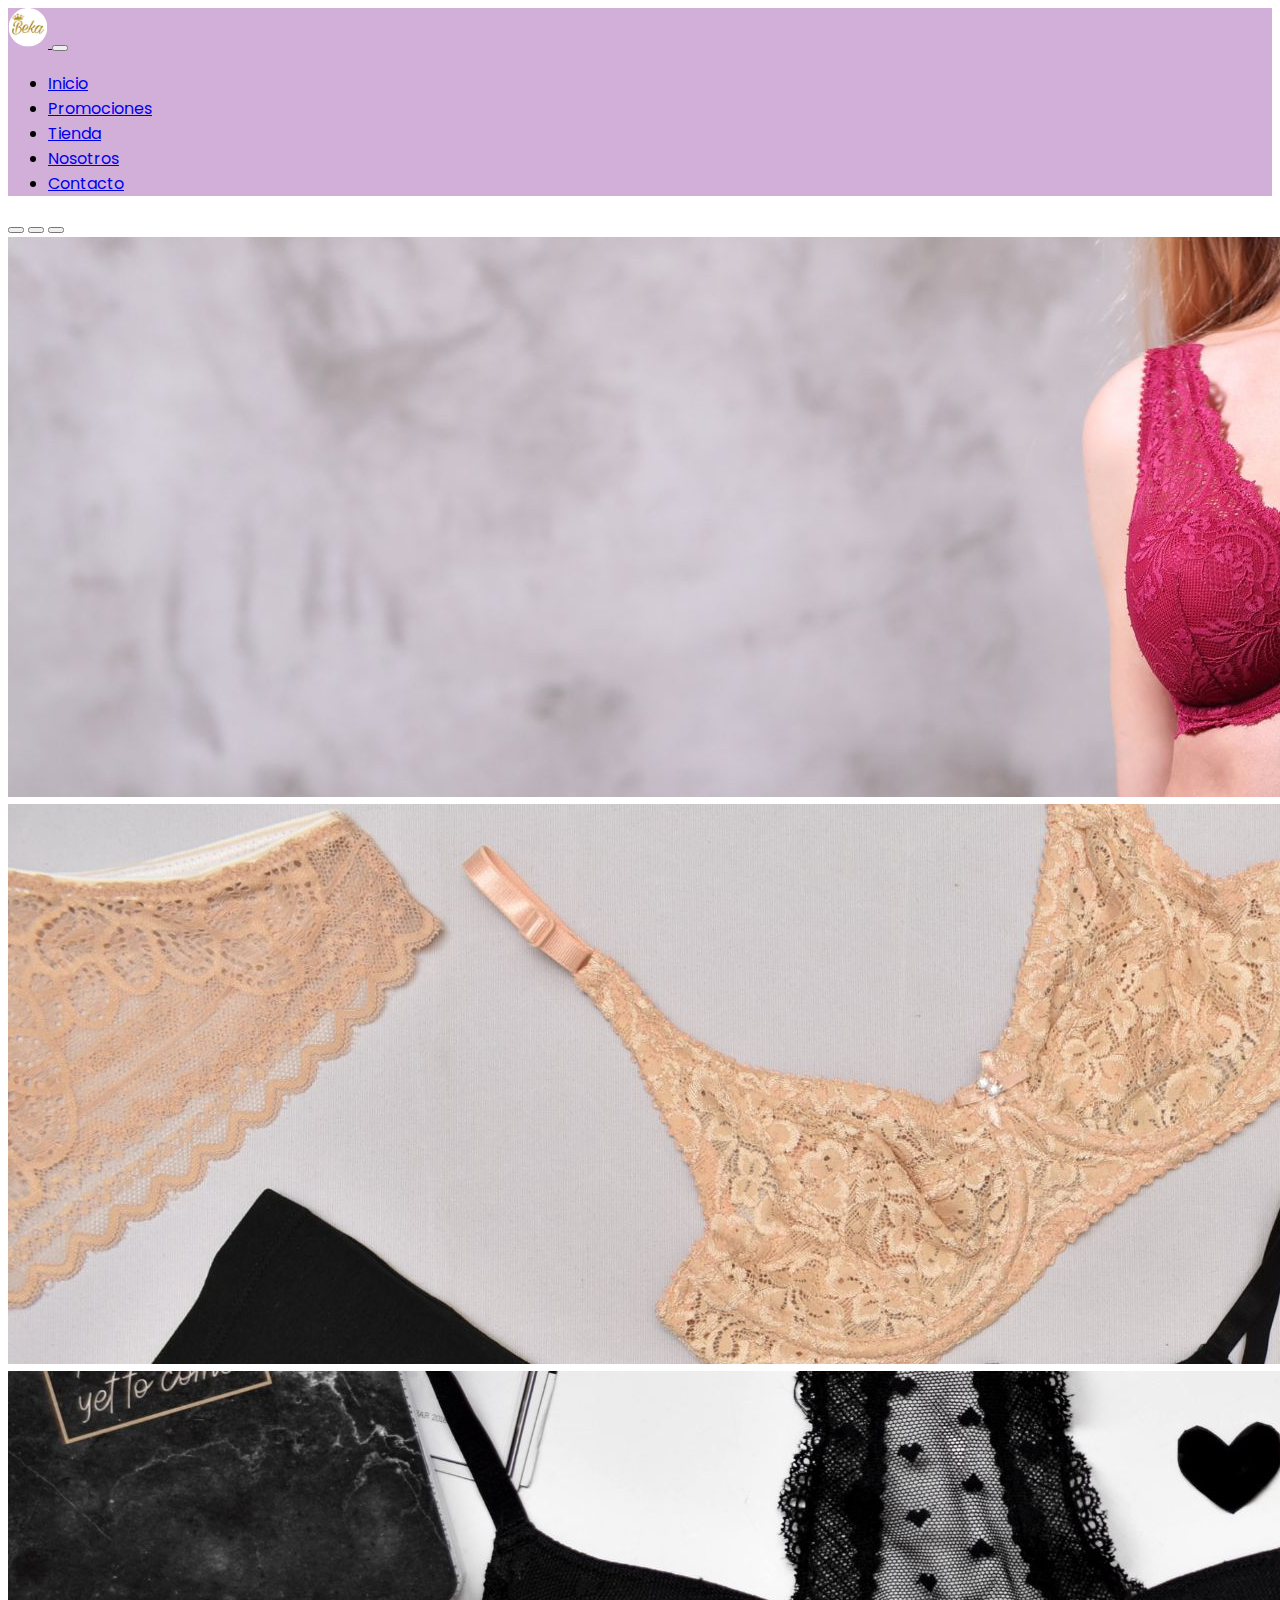
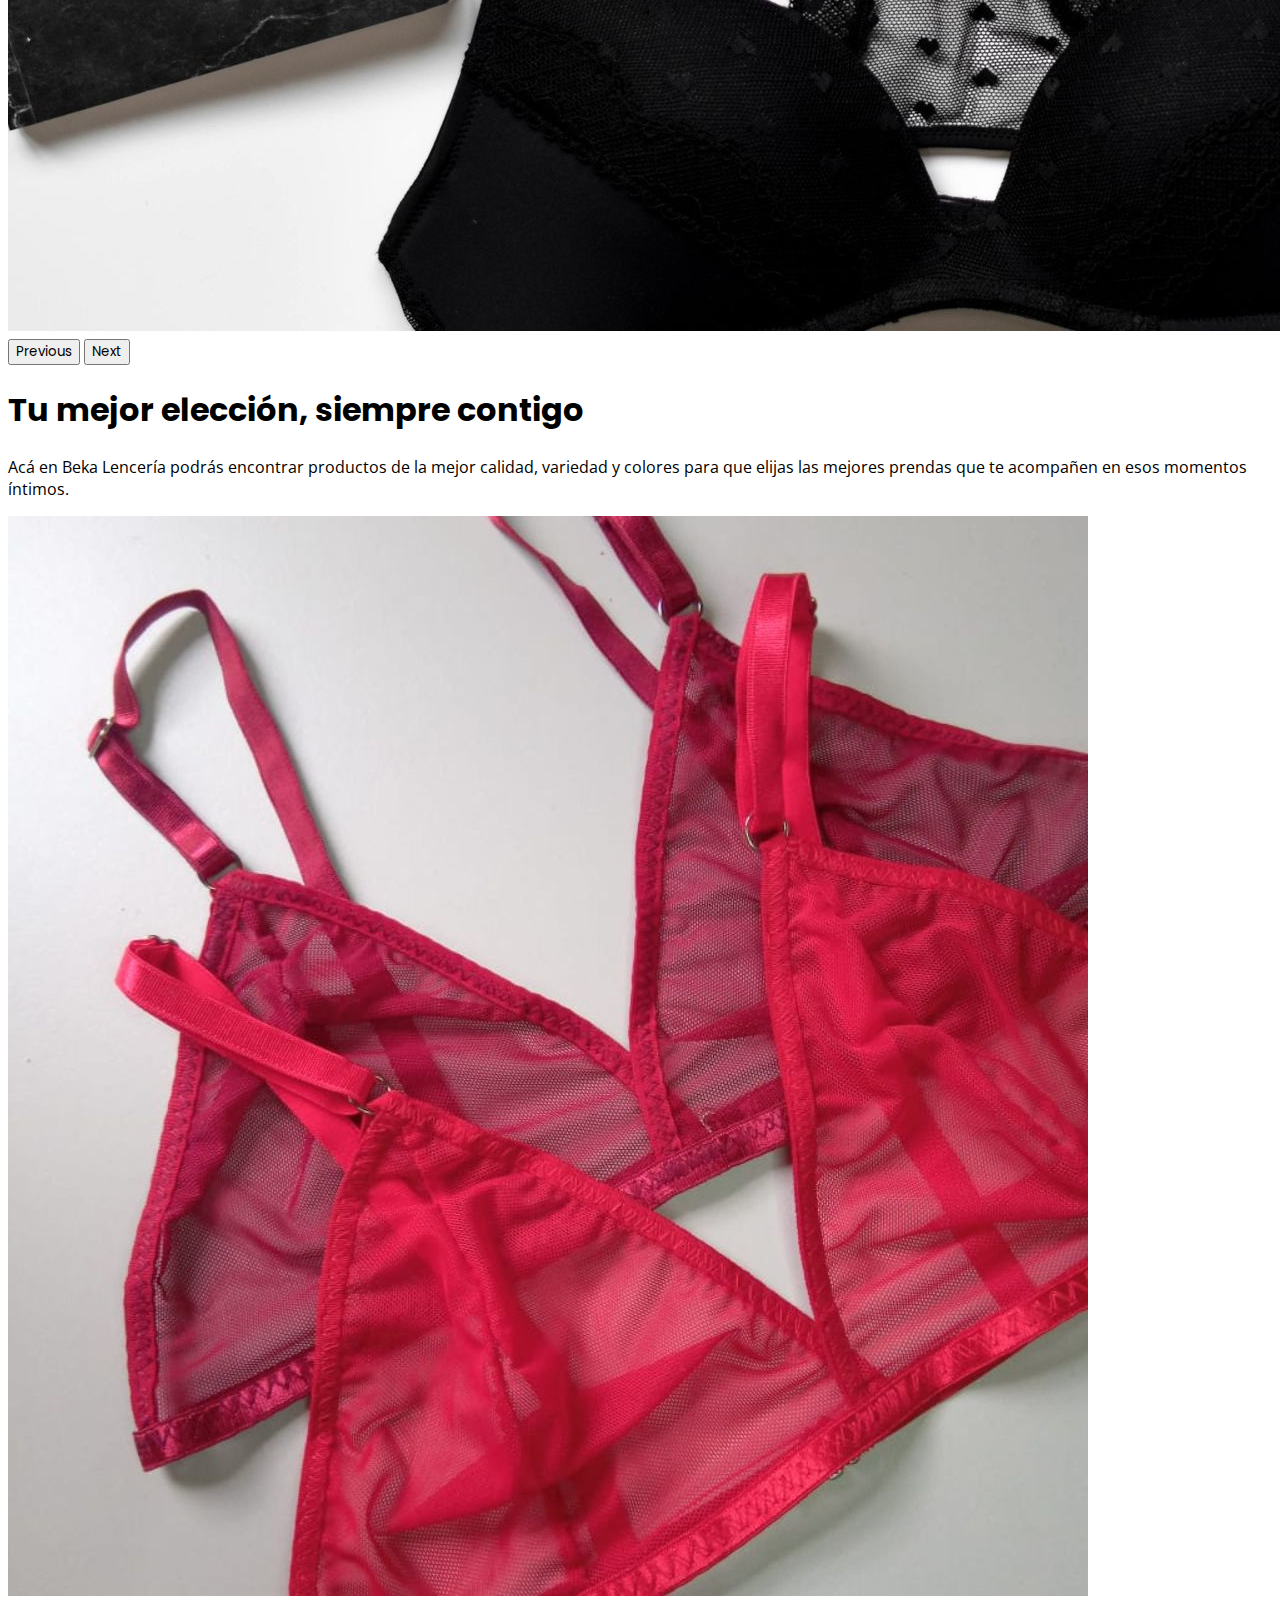
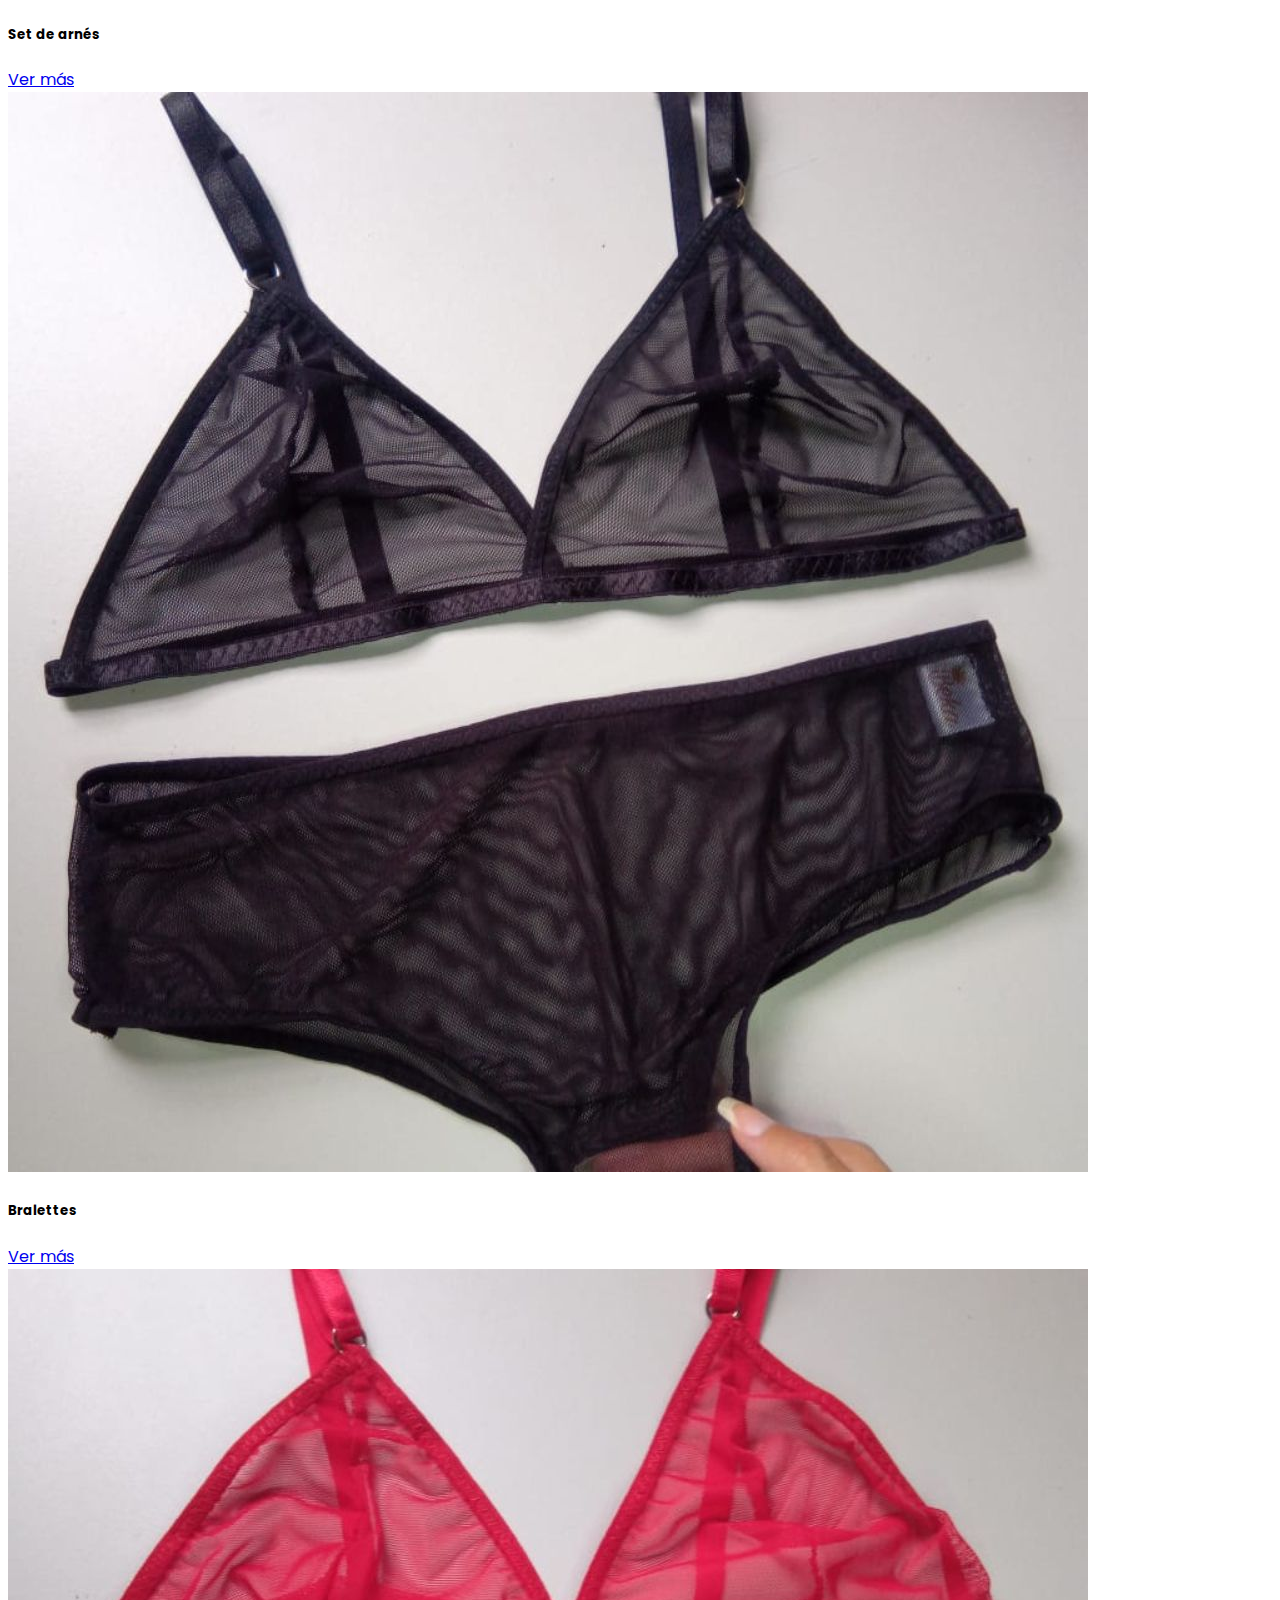
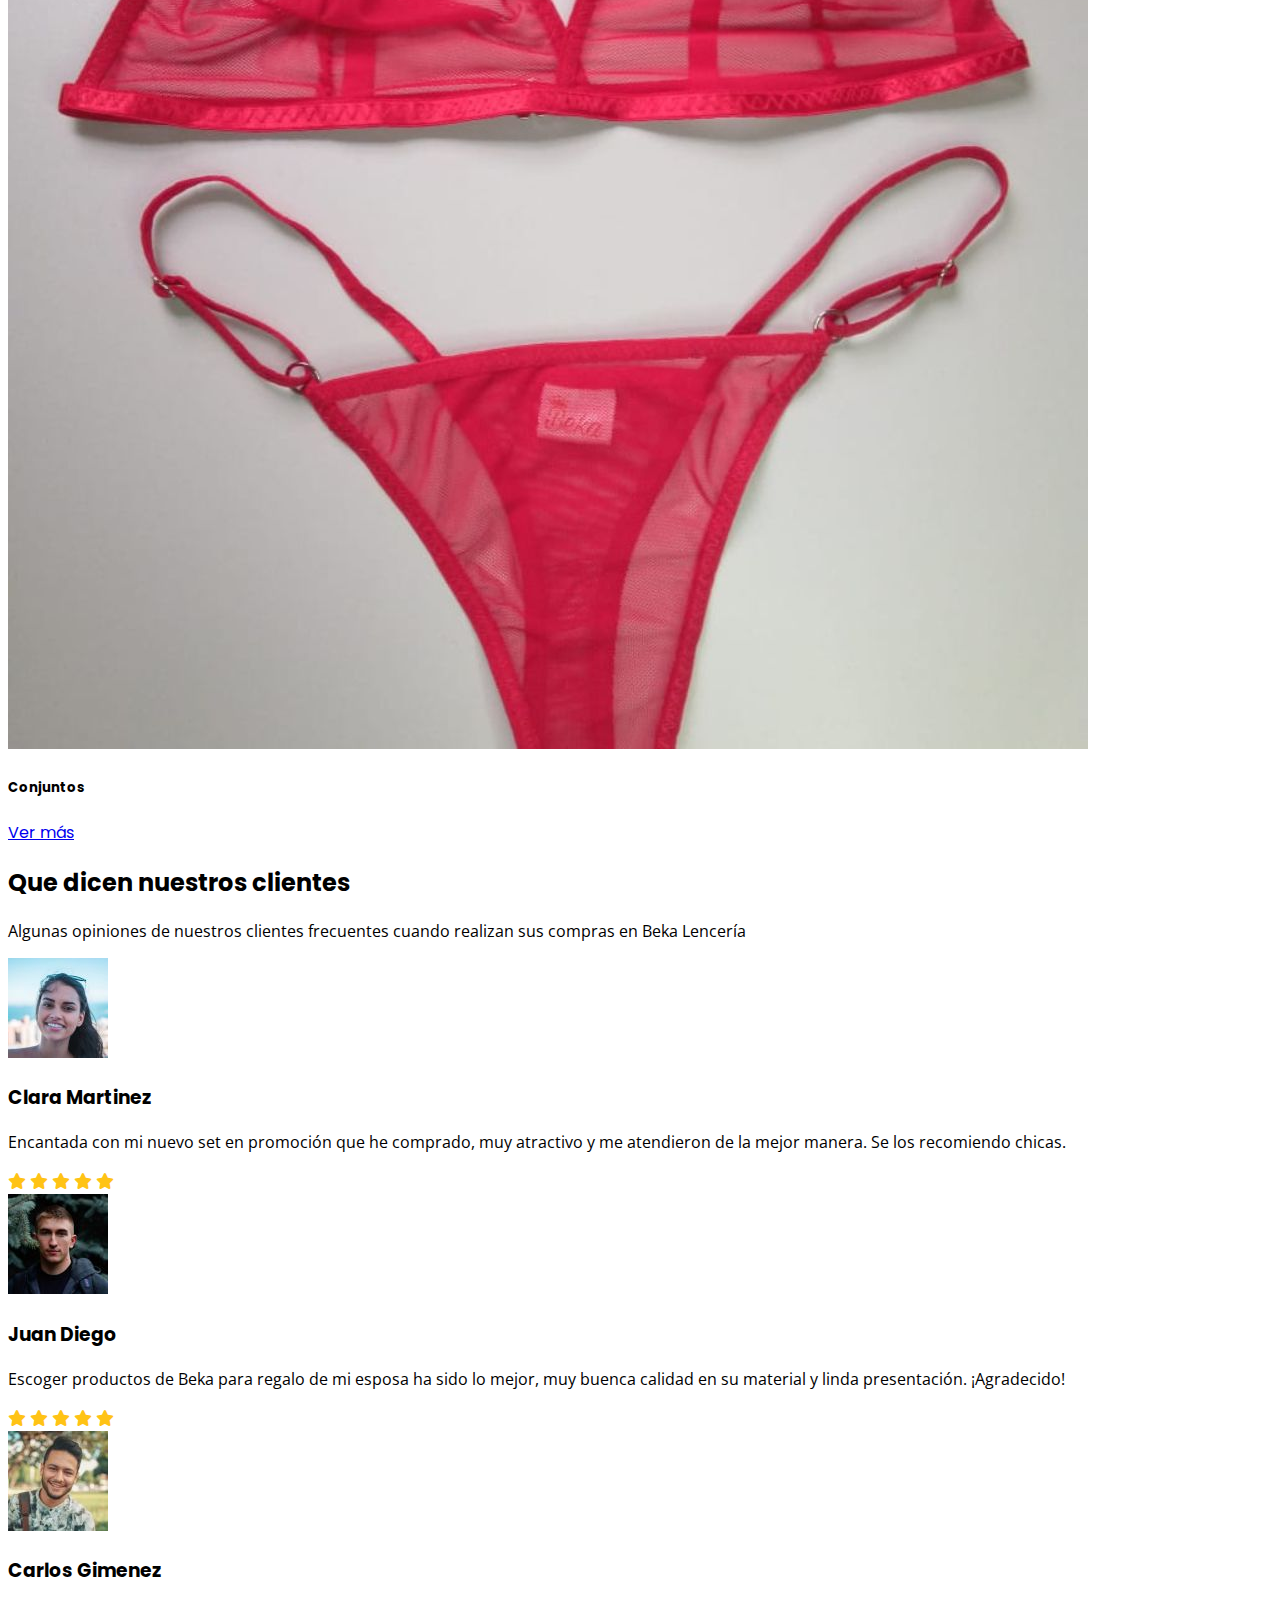
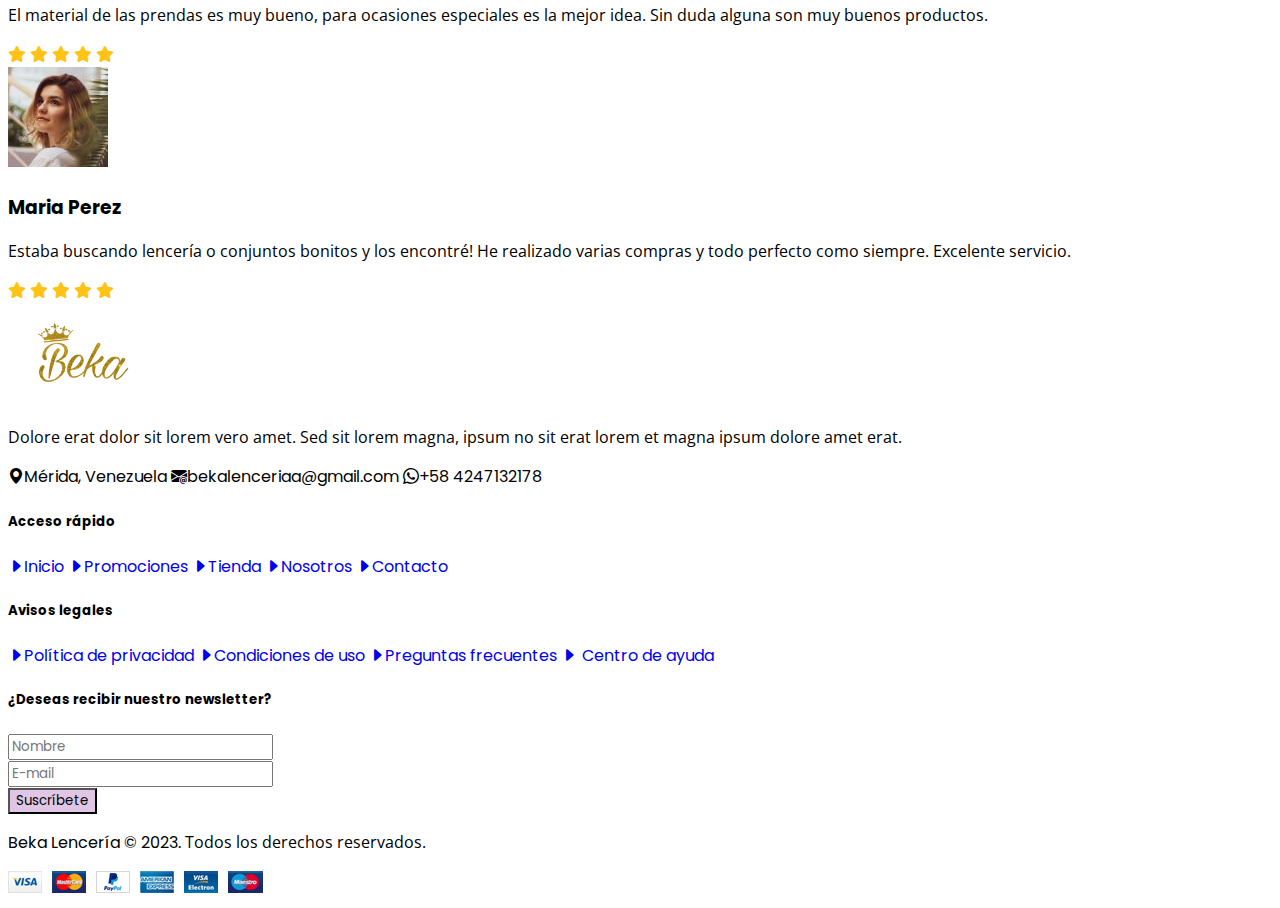
==== index.html @ a14fee9a "Se agregan todos los archivos del proyecto al repositorio online" ====
<!DOCTYPE html>
<html lang="es">
  <head>
    <meta charset="UTF-8" />
    <meta http-equiv="X-UA-Compatible" content="IE=edge" />
    <meta name="viewport" content="width=device-width, initial-scale=1.0" />
    <!-- Bootstrap -->
    <link
      href="https://cdn.jsdelivr.net/npm/bootstrap@5.3.0-alpha3/dist/css/bootstrap.min.css"
      rel="stylesheet"
      integrity="sha384-KK94CHFLLe+nY2dmCWGMq91rCGa5gtU4mk92HdvYe+M/SXH301p5ILy+dN9+nJOZ"
      crossorigin="anonymous"
    />
    <!-- Iconos de Bootstrap -->
    <link
      rel="stylesheet"
      href="https://cdn.jsdelivr.net/npm/bootstrap-icons@1.10.4/font/bootstrap-icons.css"
    />
    <!-- Font Awesome -->
    <link
      rel="stylesheet"
      href="https://cdnjs.cloudflare.com/ajax/libs/font-awesome/6.4.0/css/all.min.css"
    />
    <!-- Fuentes de Google Fonts -->
    <link rel="preconnect" href="https://fonts.googleapis.com" />
    <link rel="preconnect" href="https://fonts.gstatic.com" crossorigin />
    <link
      href="https://fonts.googleapis.com/css2?family=Montserrat&family=Open+Sans&family=Poppins:wght@400;500&display=swap"
      rel="stylesheet"
    />
    <!-- CSS personalizado -->
    <link rel="stylesheet" href="css/style.css" />
    <!-- Favicon -->
    <link rel="shortcut icon" href="../img/favicon.svg" type="image/x-icon" />
    <!-- Título de página -->
    <title>Beka Lenceria | Inicio</title>
  </head>
  <!-- Body -->

  <body>
    <!-- Header -->
    <header>
      <!-- Barra de navegación -->
      <nav class="navbar navbar-expand-lg bg-color-nav p-2 fixed-top shadow">
        <div class="container">
          <a class="navbar-brand" href="./index.html">
            <img src="img/favicon.svg" alt="logo" />
          </a>
          <button
            class="navbar-toggler"
            type="button"
            data-bs-toggle="collapse"
            data-bs-target="#navbarSupportedContent"
            aria-controls="navbarSupportedContent"
            aria-expanded="false"
            aria-label="Toggle navigation"
          >
            <span class="navbar-toggler-icon"></span>
          </button>
          <div class="collapse navbar-collapse" id="navbarSupportedContent">
            <!-- Etiquetas de barra de navegación -->
            <ul class="navbar-nav ms-auto mb-2 mb-lg-0 fw-semibold">
              <li class="nav-item">
                <a
                  class="nav-link text-white text-decoration-none fw-normal"
                  href="index.html"
                  >Inicio</a
                >
              </li>
              <li class="nav-item">
                <a
                  class="nav-link text-white text-decoration-none fw-normal"
                  href="pages/promociones.html"
                  >Promociones</a
                >
              </li>
              <li class="nav-item">
                <a
                  class="nav-link text-white text-decoration-none fw-normal"
                  href="./pages/tienda.html"
                  >Tienda</a
                >
              </li>
              <li class="nav-item">
                <a
                  class="nav-link text-white text-decoration-none fw-normal"
                  href="./pages/nosotros.html"
                  >Nosotros</a
                >
              </li>
              <li class="nav-item">
                <a
                  class="nav-link text-white text-decoration-none fw-normal"
                  href="./pages/contacto.html"
                  >Contacto</a
                >
              </li>
            </ul>
          </div>
        </div>
      </nav>
    </header>
    <!-- Comienzo del main -->
    <main class="pt-5 mt-3">
      <!-- Carrusel -->
      <section class="ms-5 me-5">
        <div
          id="carouselExampleAutoplaying"
          class="carousel slide d-none d-sm-block"
          data-bs-ride="carousel"
        >
          <div class="carousel-indicators">
            <button
              type="button"
              data-bs-target="#carouselExampleCaptions"
              data-bs-slide-to="0"
              class="active"
              aria-current="true"
              aria-label="Slide 1"
            ></button>
            <button
              type="button"
              data-bs-target="#carouselExampleCaptions"
              data-bs-slide-to="1"
              aria-label="Slide 2"
            ></button>
            <button
              type="button"
              data-bs-target="#carouselExampleCaptions"
              data-bs-slide-to="2"
              aria-label="Slide 3"
            ></button>
          </div>
          <div class="carousel-inner">
            <div class="carousel-item active">
              <img
                src="img/img-index/banner-1.jpg"
                class="d-block w-100"
                alt="lenceria vino"
              />
            </div>
            <div class="carousel-item">
              <img
                src="img/img-index/banner-2.jpg"
                class="d-block w-100"
                alt="lenceria beige"
              />
            </div>
            <div class="carousel-item">
              <img
                src="img/img-index/banner-3.jpg"
                class="d-block w-100"
                alt="lenceria negra"
              />
            </div>
          </div>
          <button
            class="carousel-control-prev"
            type="button"
            data-bs-target="#carouselExampleAutoplaying"
            data-bs-slide="prev"
          >
            <span class="carousel-control-prev-icon" aria-hidden="true"></span>
            <span class="visually-hidden">Previous</span>
          </button>
          <button
            class="carousel-control-next"
            type="button"
            data-bs-target="#carouselExampleAutoplaying"
            data-bs-slide="next"
          >
            <span class="carousel-control-next-icon" aria-hidden="true"></span>
            <span class="visually-hidden">Next</span>
          </button>
        </div>
      </section>
      <!-- Segunda sección título -->
      <section class="container pt-3 mt-3 seccion-2">
        <div
          class="d-flex flex-column align-items-center justify-content-evenly text-center"
        >
          <h1 class="fs-1 pt-3">Tu mejor elección, siempre contigo</h1>
          <p class="lead p-2 pt-4">
            Acá en Beka Lencería podrás encontrar productos de la mejor calidad,
            variedad y colores para que elijas las mejores prendas que te
            acompañen en esos momentos íntimos.
          </p>
        </div>
      </section>
      <!-- Sección tarjetas de compra -->
      <section class="container pt-3">
        <div class="row justify-content-evenly">
          <!-- Tarjeta 1 -->
          <div class="card bg-white col-md-3 col-5 pt-2">
            <img
              src="img/img-index/card-1.jpg"
              class="card-img-top pb-3"
              alt="tarjeta 1"
            />
            <div class="card-body text-center">
              <h5 class="card-title pb-1">Set de arnés</h5>
              <a
                href="#"
                class="btn bg-danger-subtle fw-light text-decoration-none over-button"
                >Ver más</a
              >
            </div>
          </div>
          <!-- Tarjeta 2 -->
          <div class="card bg-white col-md-3 col-5 pt-2">
            <img
              src="img/img-index/card-2.jpg"
              class="card-img-top pb-3"
              alt="tarjeta 2"
            />
            <div class="card-body text-center">
              <h5 class="card-title pb-1">Bralettes</h5>
              <a
                href="#"
                class="btn bg-danger-subtle fw-light text-decoration-none over-button"
                >Ver más</a
              >
            </div>
          </div>
          <!-- Tarjeta 3 -->
          <div class="card bg-white col-md-3 col-6 d-none d-sm-block pt-2">
            <img
              src="img/img-index/card-3.jpg"
              class="card-img-top pb-3"
              alt="tarjeta 3"
            />
            <div class="card-body text-center">
              <h5 class="card-title pb-1">Conjuntos</h5>
              <a
                href="#"
                class="btn bg-danger-subtle fw-light text-decoration-none over-button"
                >Ver más</a
              >
            </div>
          </div>
        </div>
      </section>
      <!-- Sección opiniones -->
      <section class="container pt-5 pb-5">
        <h2 class="text-center text-dark pt-3">Que dicen nuestros clientes</h2>
        <p class="lead text-center text-dark pt-2">
          Algunas opiniones de nuestros clientes frecuentes cuando realizan sus
          compras en Beka Lencería
        </p>
        <div class="row">
          <div class="col-md-6 col-lg-3 pt-3">
            <div class="card bg-light">
              <div class="card-body text-center">
                <img
                  src="img/img-index/foto-de-perfil-1.jpg"
                  alt="foto de perfil"
                  class="rounded-circle mb-3"
                />
                <h3 class="card-title mb-3 fs-5">Clara Martinez</h3>
                <p class="card-text small">
                  Encantada con mi nuevo set en promoción que he comprado, muy
                  atractivo y me atendieron de la mejor manera. Se los
                  recomiendo chicas.
                </p>
                <i class="fa-solid fa-star" style="color: #ffc315"></i>
                <i class="fa-solid fa-star" style="color: #ffc315"></i>
                <i class="fa-solid fa-star" style="color: #ffc315"></i>
                <i class="fa-solid fa-star" style="color: #ffc315"></i>
                <i class="fa-solid fa-star" style="color: #ffc315"></i>
              </div>
            </div>
          </div>
          <div class="col-md-6 col-lg-3 pt-3">
            <div class="card bg-light">
              <div class="card-body text-center">
                <img
                  src="img/img-index/foto-de-perfil-2.jpg"
                  alt="foto de perfil"
                  class="rounded-circle mb-3"
                />
                <h3 class="card-title mb-3 fs-5">Juan Diego</h3>
                <p class="card-text small">
                  Escoger productos de Beka para regalo de mi esposa ha sido lo
                  mejor, muy buenca calidad en su material y linda presentación.
                  ¡Agradecido!
                </p>
                <i class="fa-solid fa-star" style="color: #ffc315"></i>
                <i class="fa-solid fa-star" style="color: #ffc315"></i>
                <i class="fa-solid fa-star" style="color: #ffc315"></i>
                <i class="fa-solid fa-star" style="color: #ffc315"></i>
                <i class="fa-solid fa-star" style="color: #ffc315"></i>
              </div>
            </div>
          </div>
          <div class="col-md-6 col-lg-3 pt-3">
            <div class="card bg-light">
              <div class="card-body text-center">
                <img
                  src="img/img-index/foto-de-perfil-3.jpg"
                  alt="foto de perfil"
                  class="rounded-circle mb-3"
                />
                <h3 class="card-title mb-3 fs-5">Carlos Gimenez</h3>
                <p class="card-text small">
                  El material de las prendas es muy bueno, para ocasiones
                  especiales es la mejor idea. Sin duda alguna son muy buenos
                  productos.
                </p>
                <i class="fa-solid fa-star" style="color: #ffc315"></i>
                <i class="fa-solid fa-star" style="color: #ffc315"></i>
                <i class="fa-solid fa-star" style="color: #ffc315"></i>
                <i class="fa-solid fa-star" style="color: #ffc315"></i>
                <i class="fa-solid fa-star" style="color: #ffc315"></i>
              </div>
            </div>
          </div>
          <div class="col-md-6 col-lg-3 pt-3">
            <div class="card bg-light">
              <div class="card-body text-center">
                <img
                  src="img/img-index/foto-de-perfil-4.jpg"
                  alt="foto de perfil"
                  class="rounded-circle mb-3"
                />
                <h3 class="card-title mb-3 fs-5">Maria Perez</h3>
                <p class="card-text small">
                  Estaba buscando lencería o conjuntos bonitos y los encontré!
                  He realizado varias compras y todo perfecto como siempre.
                  Excelente servicio.
                </p>
                <i class="fa-solid fa-star" style="color: #ffc315"></i>
                <i class="fa-solid fa-star" style="color: #ffc315"></i>
                <i class="fa-solid fa-star" style="color: #ffc315"></i>
                <i class="fa-solid fa-star" style="color: #ffc315"></i>
                <i class="fa-solid fa-star" style="color: #ffc315"></i>
              </div>
            </div>
          </div>
        </div>
      </section>
    </main>
    <!-- Pie de página -->
    <footer>
      <div class="container-fluid bg-secondary-subtle text-dark mt-5 pt-3">
        <div class="ms-5 me-5 row px-xl-5 pt-2">
          <div
            class="d-flex flex-column justify-content-around col-lg-4 col-md-12 mb-3 pr-3 pr-xl-5"
          >
            <a href="./index.html">
              <img
                src="./img/logo-sin-fondo.png"
                width="150px"
                alt="imagen del footer"
              />
            </a>
            <p>
              Dolore erat dolor sit lorem vero amet. Sed sit lorem magna, ipsum
              no sit erat lorem et magna ipsum dolore amet erat.
            </p>
            <a class="mb-2 text-dark text-decoration-none">
              <i class="bi bi-geo-alt-fill"></i>Mérida, Venezuela
            </a>
            <a class="mb-2 text-dark text-decoration-none">
              <i class="mr-3 bi bi-envelope-at-fill"></i>bekalenceriaa@gmail.com
            </a>
            <a class="mb-0 text-dark text-decoration-none">
              <i class="bi bi-whatsapp"></i>+58 4247132178
            </a>
          </div>
          <div class="col-lg-8 col-md-12">
            <div class="row">
              <div class="pt-3 col-md-4 mb-3">
                <h5 class="text-dark mb-4">Acceso rápido</h5>
                <div class="d-flex flex-column justify-content-start labels">
                  <a class="text-dark mb-2" href="./index.html"
                    ><i class="bi bi-caret-right-fill"></i>Inicio</a
                  >
                  <a class="text-dark mb-2" href="./pages/promociones.html"
                    ><i class="bi bi-caret-right-fill"></i>Promociones</a
                  >
                  <a class="text-dark mb-2" href="./pages/tienda.html"
                    ><i class="bi bi-caret-right-fill"></i>Tienda</a
                  >
                  <a class="text-dark mb-2" href="./pages/nosotros.html"
                    ><i class="bi bi-caret-right-fill"></i>Nosotros</a
                  >
                  <a class="text-dark mb-2" href="./pages/contacto.html"
                    ><i class="bi bi-caret-right-fill"></i>Contacto</a
                  >
                </div>
              </div>
              <div class="pt-3 col-md-4 mb-3">
                <h5 class="font-weight-bold text-dark mb-4">Avisos legales</h5>
                <div class="d-flex flex-column justify-content-start labels">
                  <a class="text-dark mb-2" href="#"
                    ><i class="bi bi-caret-right-fill"></i>Política de
                    privacidad</a
                  >
                  <a class="text-dark mb-2" href="#"
                    ><i class="bi bi-caret-right-fill"></i>Condiciones de uso</a
                  >
                  <a class="text-dark mb-2" href="#"
                    ><i class="bi bi-caret-right-fill"></i>Preguntas
                    frecuentes</a
                  >
                  <a class="text-dark mb-2" href="#"
                    ><i class="bi bi-caret-right-fill"> </i>Centro de ayuda</a
                  >
                </div>
              </div>
              <div class="col-md-4 mb-3 pt-3">
                <h5 class="font-weight-bold text-dark mb-4 text-center">
                  ¿Deseas recibir nuestro newsletter?
                </h5>
                <form action="#">
                  <div class="form-group">
                    <input
                      type="text"
                      class="form-control border-5 py-2 mb-2"
                      placeholder="Nombre"
                      required="required"
                    />
                  </div>
                  <div class="form-group">
                    <input
                      type="email"
                      class="form-control border-5 py-2 mb-4"
                      placeholder="E-mail"
                      required="required"
                    />
                  </div>
                  <div class="d-flex flex-column align-items-center">
                    <button class="btn button-color border-5" type="submit">
                      Suscríbete
                    </button>
                  </div>
                </form>
              </div>
            </div>
          </div>
        </div>
        <div class="container me-auto">
          <div class="row border-top border-light mx-xl-5 py-4">
            <div class="col-md-6 px-xl-0">
              <p class="mb-md-0 text-center text-dark red-color">
                <a href="./index.html">Beka Lencería &copy; 2023.</a>
                Todos los derechos reservados.
              </p>
            </div>
            <div class="col-md-6 px-xl-0 text-center text-md-right">
              <img
                class="img-fluid"
                src="img/img-footer/pagos.png"
                alt="métodos de pago"
              />
            </div>
          </div>
        </div>
      </div>
    </footer>
    <script
      src="https://cdn.jsdelivr.net/npm/bootstrap@5.3.0-alpha3/dist/js/bootstrap.bundle.min.js"
      integrity="sha384-ENjdO4Dr2bkBIFxQpeoTz1HIcje39Wm4jDKdf19U8gI4ddQ3GYNS7NTKfAdVQSZe"
      crossorigin="anonymous"
    ></script>
  </body>
</html>
---- css/style.css ----
@charset "UTF-8";
/* Reset de página */
* {
  font-family: "Poppins", sans-serif; }
  * p {
    font-family: "Open Sans", sans-serif; }

/* Barra de navegación */
.bg-color-nav {
  background-color: #d2afd9; }

.labels a {
  text-decoration: none; }

.labels a:hover {
  text-decoration: underline; }

/* Página Inicio */
/* Botones de productos */
.over-button:hover {
  font-weight: 500 !important;
  transition: ease-in 0.2s; }

/* Pie de página */
.red-color a {
  color: black;
  text-decoration: none; }

.red-color a:hover {
  text-decoration: underline;
  color: #e388f5; }

/* Botón newsletter */
.button-color {
  color: black;
  background-color: #d2afd9b5; }

.button-color:hover {
  background-color: #d2afd9;
  color: white;
  font-weight: 500;
  transition: ease-in 0.2s; }

/* Página Promociones */
.forma-bg {
  font-size: 60px;
  clip-path: polygon(100% 15%, 100% 70%, 0% 85%, 0% 30%);
  background-image: linear-gradient(to right top, #5c3477, #7a3793, #9c36ae, #c22ec6, #eb12db); }

/* Efecto de galería */
.gallery img {
  width: 0;
  flex-grow: 1;
  object-fit: cover;
  opacity: 0.8;
  transition: 0.4s ease; }

.gallery img:hover {
  cursor: crosshair;
  width: 300px;
  opacity: 1;
  filter: contrast(120%); }

/* Página Nosotros */
/* Sección 2 */
.card-nosotros {
  background: rgba(252, 216, 255, 0.518);
  border-radius: 0.9em;
  box-shadow: 0.3em 0.3em 0.7em #00000015;
  transition: border 0.5s cubic-bezier(0.175, 0.885, 0.32, 1.275);
  border: #fafafa 0.2em solid; }

.card-color:hover {
  border: #d2afd9 0.2em solid;
  transform: scale(1.025); }

/* Página Contacto */
#imagen-fondo {
  background-image: linear-gradient(to bottom, rgba(245, 246, 252, 0.073), rgba(117, 19, 93, 0.484)), url(../img/img-contacto/img-contacto.jpg);
  height: 120vh;
  background-position: right;
  background-repeat: no-repeat; }

.bg-color {
  background: rgba(255, 255, 255, 0.2);
  border-radius: 16px;
  box-shadow: 0 4px 30px rgba(0, 0, 0, 0.1);
  backdrop-filter: blur(4px);
  -webkit-backdrop-filter: blur(4px);
  border: 1px solid rgba(255, 255, 255, 0.2); }

.sombra {
  text-shadow: 2px 1px black; }
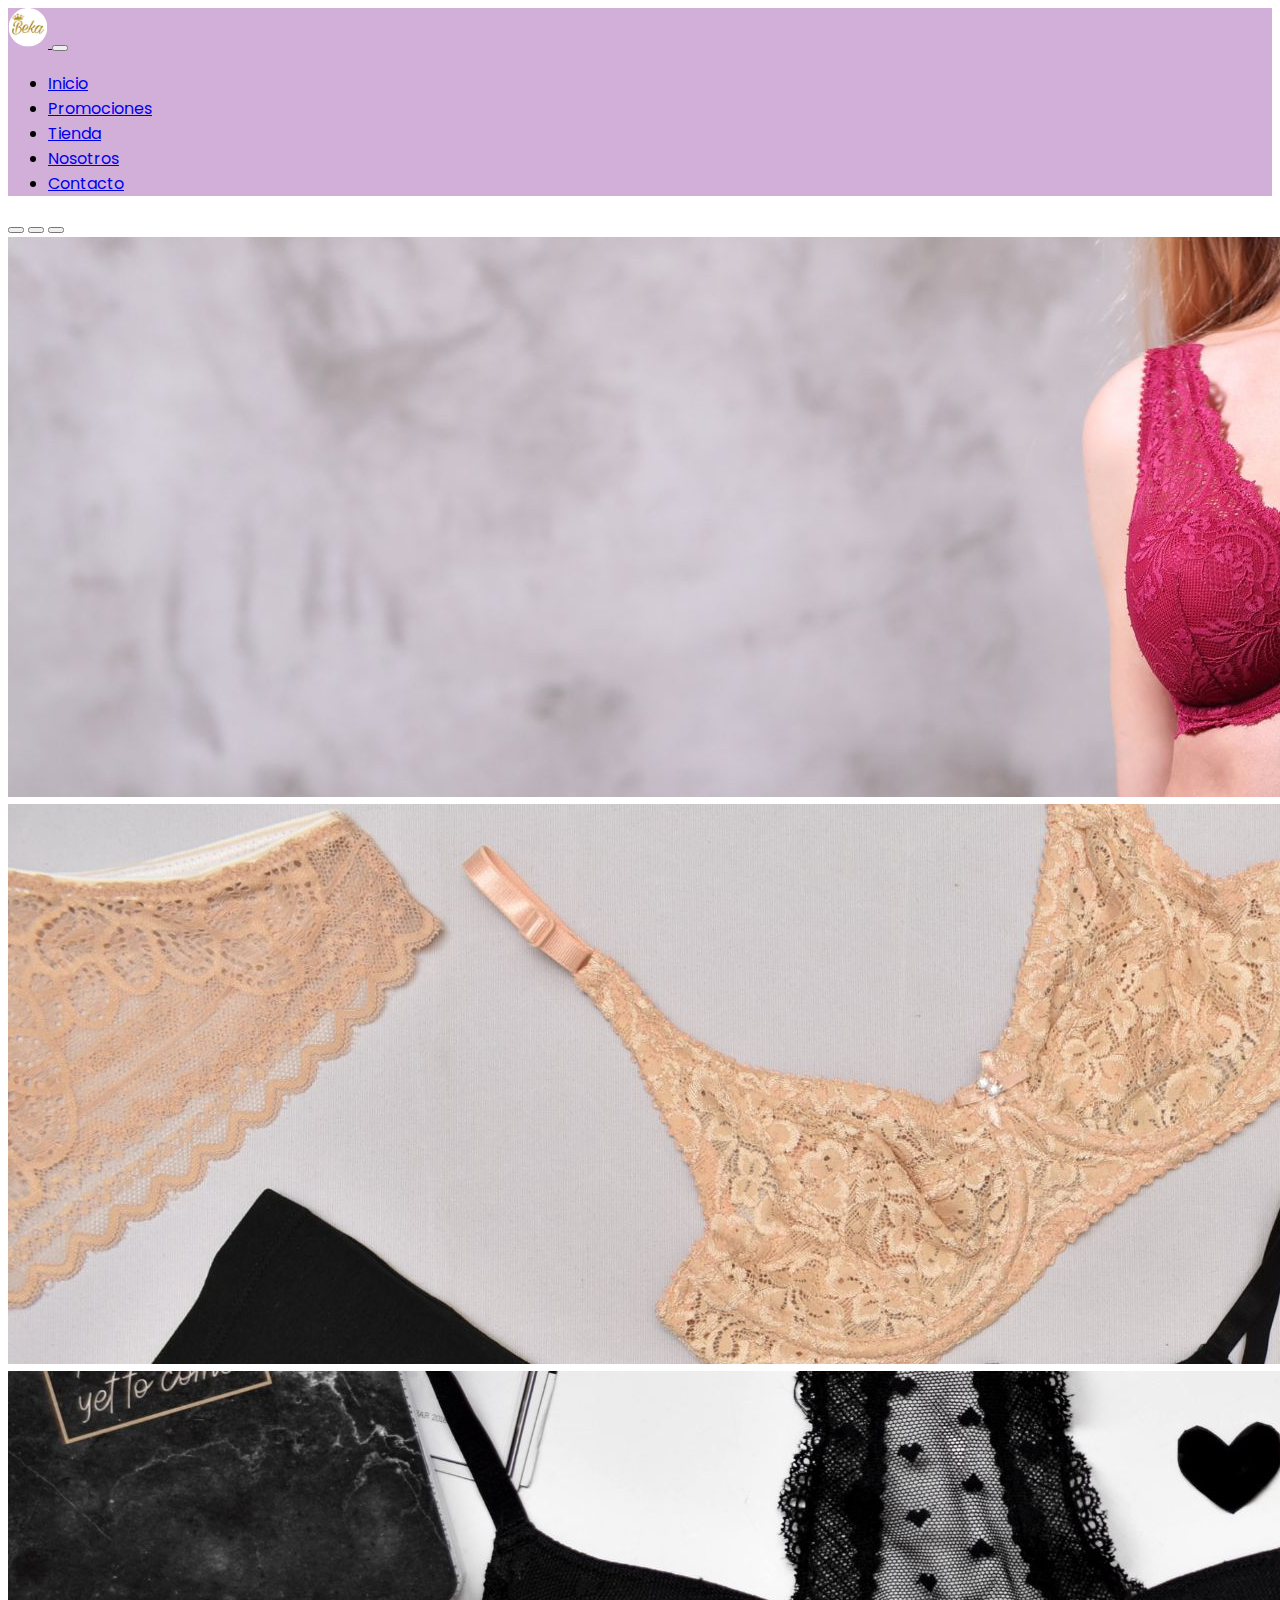
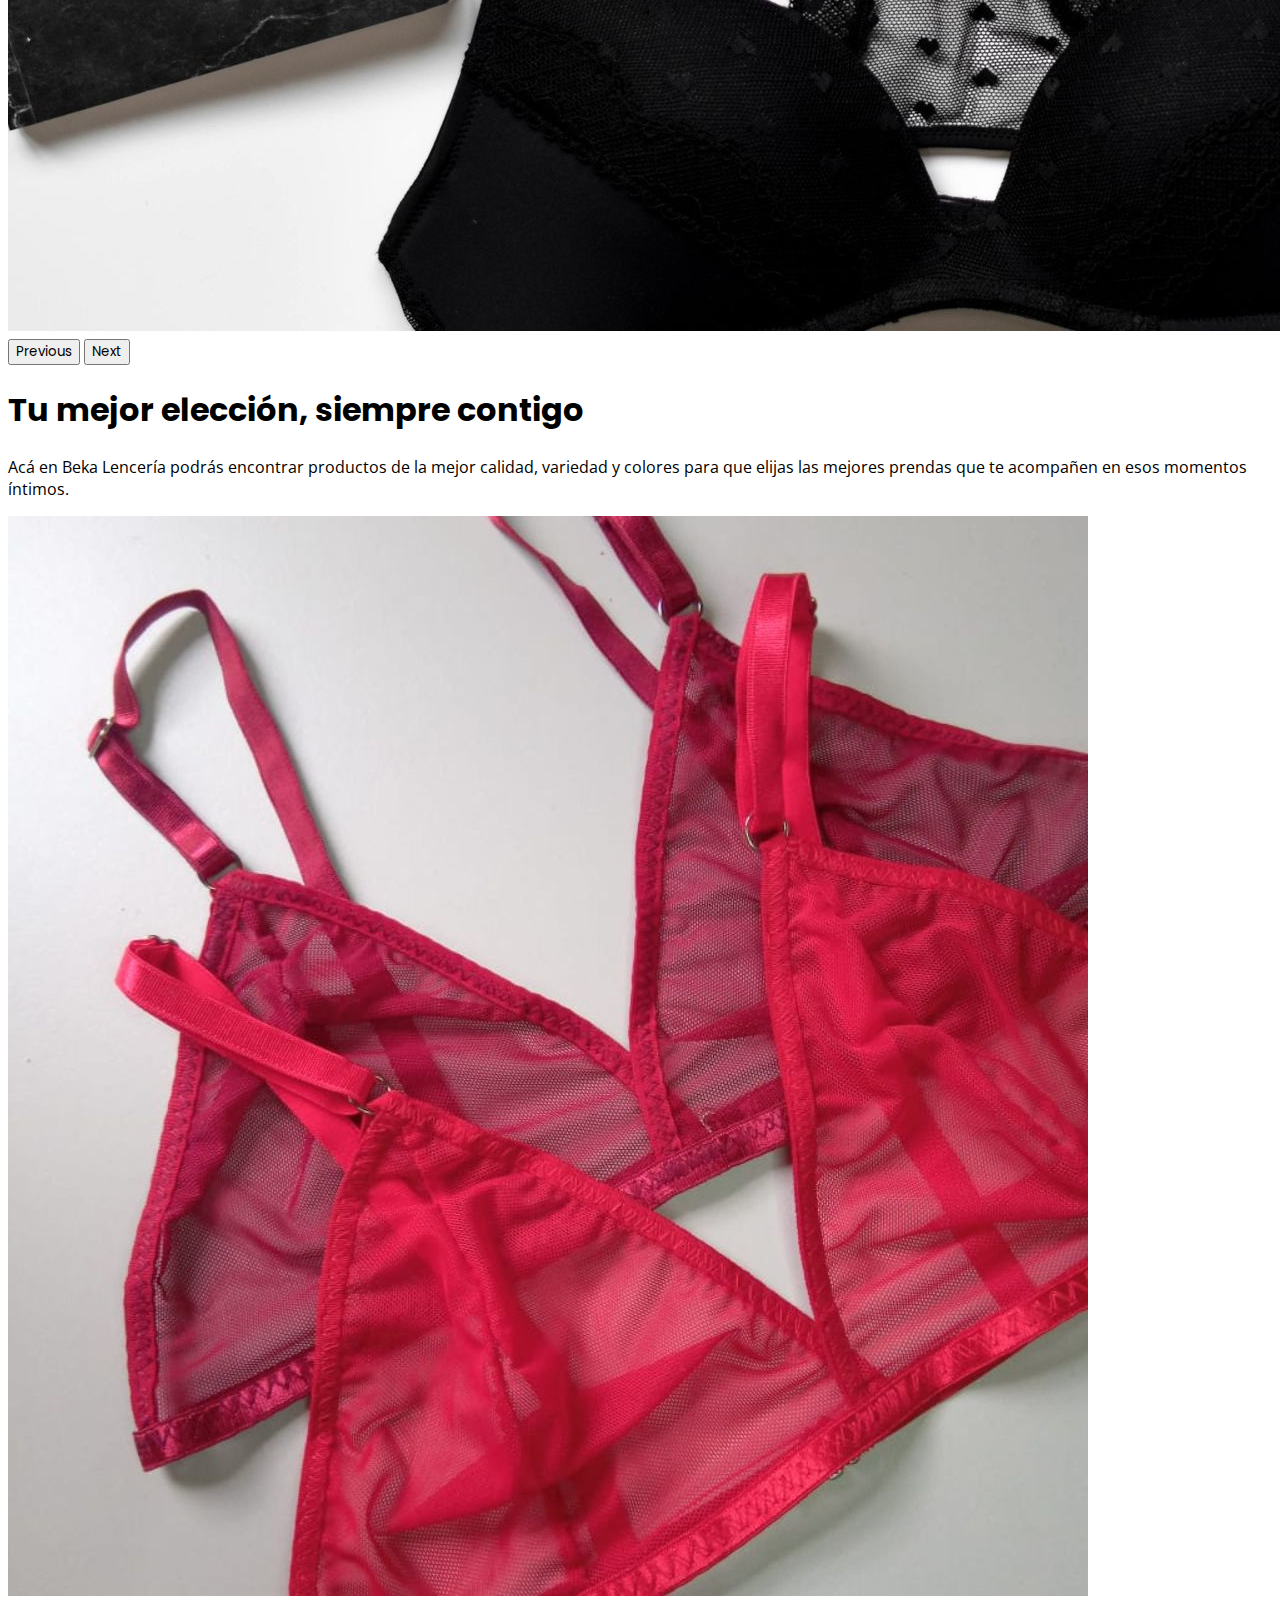
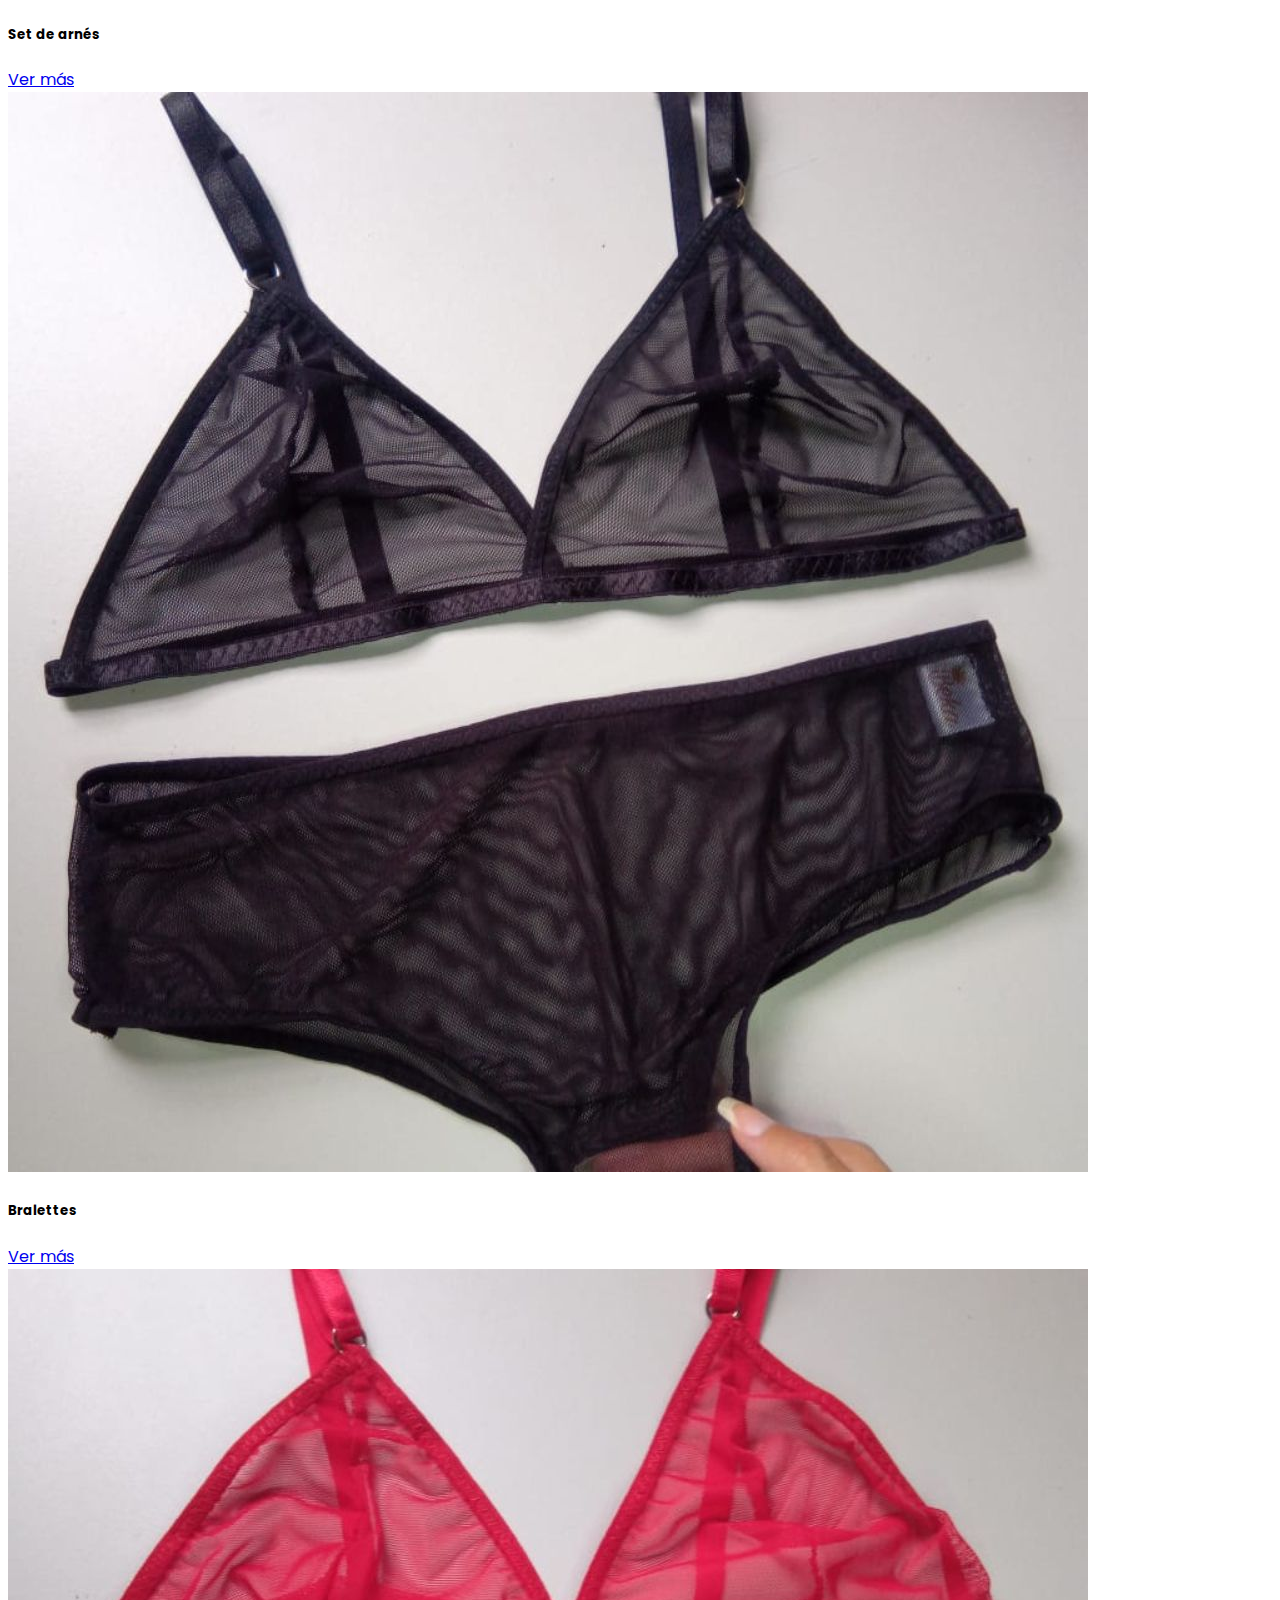
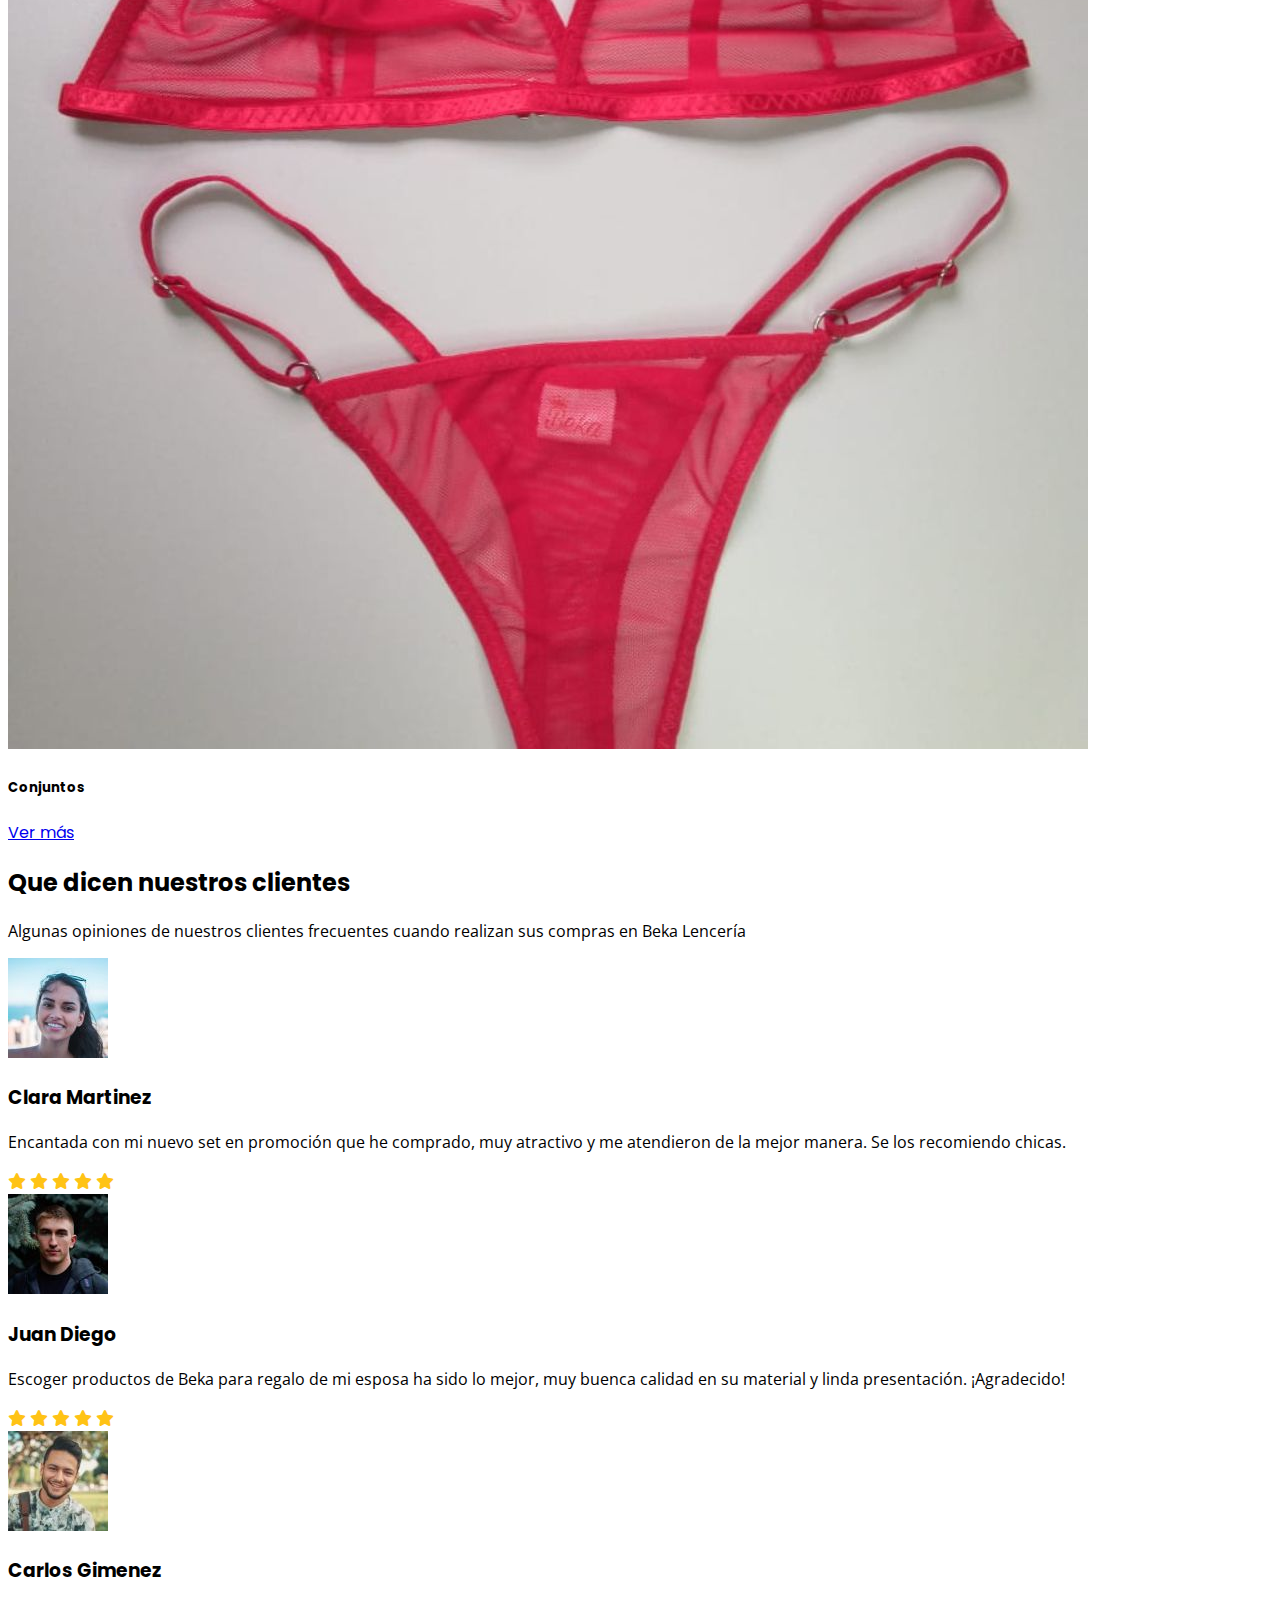
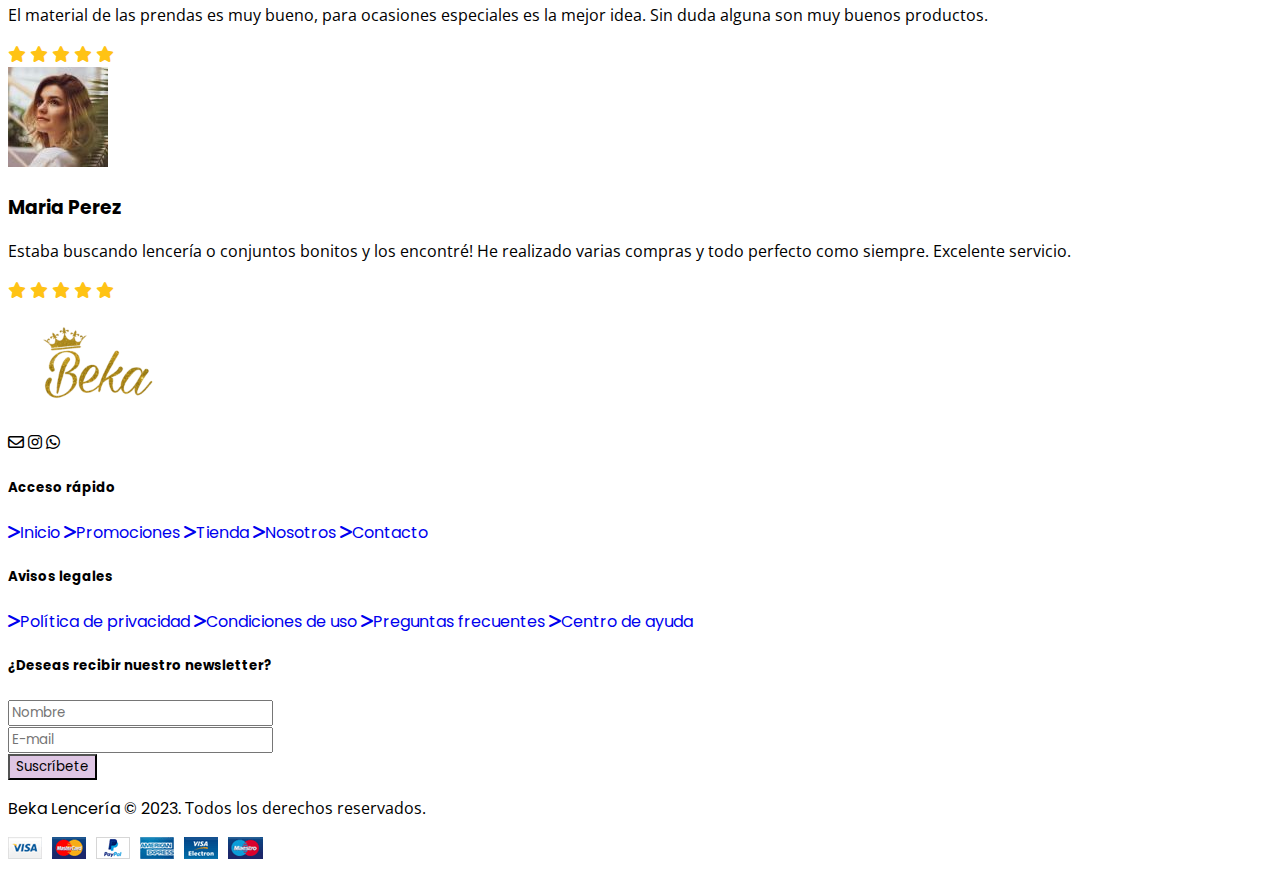
==== commit fd316427: "Cambios de estilo, mejoras de fuentes y otros" ====
--- a/index.html
+++ b/index.html
@@ -10,11 +10,6 @@
       rel="stylesheet"
       integrity="sha384-KK94CHFLLe+nY2dmCWGMq91rCGa5gtU4mk92HdvYe+M/SXH301p5ILy+dN9+nJOZ"
       crossorigin="anonymous"
-    />
-    <!-- Iconos de Bootstrap -->
-    <link
-      rel="stylesheet"
-      href="https://cdn.jsdelivr.net/npm/bootstrap-icons@1.10.4/font/bootstrap-icons.css"
     />
     <!-- Font Awesome -->
     <link
@@ -33,7 +28,7 @@
     <!-- Favicon -->
     <link rel="shortcut icon" href="../img/favicon.svg" type="image/x-icon" />
     <!-- Título de página -->
-    <title>Beka Lenceria | Inicio</title>
+    <title>Inicio | Beka Lenceria</title>
   </head>
   <!-- Body -->
 
@@ -59,10 +54,13 @@
           </button>
           <div class="collapse navbar-collapse" id="navbarSupportedContent">
             <!-- Etiquetas de barra de navegación -->
-            <ul class="navbar-nav ms-auto mb-2 mb-lg-0 fw-semibold">
+            <ul
+              class="navbar-nav ms-auto mb-2 mb-lg-0 fw-semibold nav-underline"
+            >
               <li class="nav-item">
                 <a
-                  class="nav-link text-white text-decoration-none fw-normal"
+                  class="nav-link text-white text-decoration-none fw-normal active"
+                  aria-current="page"
                   href="index.html"
                   >Inicio</a
                 >
@@ -341,108 +339,117 @@
     </main>
     <!-- Pie de página -->
     <footer>
-      <div class="container-fluid bg-secondary-subtle text-dark mt-5 pt-3">
-        <div class="ms-5 me-5 row px-xl-5 pt-2">
-          <div
-            class="d-flex flex-column justify-content-around col-lg-4 col-md-12 mb-3 pr-3 pr-xl-5"
-          >
-            <a href="./index.html">
-              <img
-                src="./img/logo-sin-fondo.png"
-                width="150px"
-                alt="imagen del footer"
-              />
-            </a>
-            <p>
-              Dolore erat dolor sit lorem vero amet. Sed sit lorem magna, ipsum
-              no sit erat lorem et magna ipsum dolore amet erat.
-            </p>
-            <a class="mb-2 text-dark text-decoration-none">
-              <i class="bi bi-geo-alt-fill"></i>Mérida, Venezuela
-            </a>
-            <a class="mb-2 text-dark text-decoration-none">
-              <i class="mr-3 bi bi-envelope-at-fill"></i>bekalenceriaa@gmail.com
-            </a>
-            <a class="mb-0 text-dark text-decoration-none">
-              <i class="bi bi-whatsapp"></i>+58 4247132178
-            </a>
-          </div>
-          <div class="col-lg-8 col-md-12">
-            <div class="row">
-              <div class="pt-3 col-md-4 mb-3">
-                <h5 class="text-dark mb-4">Acceso rápido</h5>
-                <div class="d-flex flex-column justify-content-start labels">
-                  <a class="text-dark mb-2" href="./index.html"
-                    ><i class="bi bi-caret-right-fill"></i>Inicio</a
-                  >
-                  <a class="text-dark mb-2" href="./pages/promociones.html"
-                    ><i class="bi bi-caret-right-fill"></i>Promociones</a
-                  >
-                  <a class="text-dark mb-2" href="./pages/tienda.html"
-                    ><i class="bi bi-caret-right-fill"></i>Tienda</a
-                  >
-                  <a class="text-dark mb-2" href="./pages/nosotros.html"
-                    ><i class="bi bi-caret-right-fill"></i>Nosotros</a
-                  >
-                  <a class="text-dark mb-2" href="./pages/contacto.html"
-                    ><i class="bi bi-caret-right-fill"></i>Contacto</a
-                  >
-                </div>
-              </div>
-              <div class="pt-3 col-md-4 mb-3">
-                <h5 class="font-weight-bold text-dark mb-4">Avisos legales</h5>
-                <div class="d-flex flex-column justify-content-start labels">
-                  <a class="text-dark mb-2" href="#"
-                    ><i class="bi bi-caret-right-fill"></i>Política de
-                    privacidad</a
-                  >
-                  <a class="text-dark mb-2" href="#"
-                    ><i class="bi bi-caret-right-fill"></i>Condiciones de uso</a
-                  >
-                  <a class="text-dark mb-2" href="#"
-                    ><i class="bi bi-caret-right-fill"></i>Preguntas
-                    frecuentes</a
-                  >
-                  <a class="text-dark mb-2" href="#"
-                    ><i class="bi bi-caret-right-fill"> </i>Centro de ayuda</a
-                  >
-                </div>
-              </div>
-              <div class="col-md-4 mb-3 pt-3">
-                <h5 class="font-weight-bold text-dark mb-4 text-center">
-                  ¿Deseas recibir nuestro newsletter?
-                </h5>
-                <form action="#">
-                  <div class="form-group">
-                    <input
-                      type="text"
-                      class="form-control border-5 py-2 mb-2"
-                      placeholder="Nombre"
-                      required="required"
-                    />
-                  </div>
-                  <div class="form-group">
-                    <input
-                      type="email"
-                      class="form-control border-5 py-2 mb-4"
-                      placeholder="E-mail"
-                      required="required"
-                    />
-                  </div>
-                  <div class="d-flex flex-column align-items-center">
-                    <button class="btn button-color border-5" type="submit">
-                      Suscríbete
-                    </button>
-                  </div>
-                </form>
-              </div>
-            </div>
-          </div>
-        </div>
+      <section class="container-fluid bg-secondary-subtle text-dark mt-5 pt-3">
+        <div class="row justify-content-around ms-5 me-5">
+          <div class="col-md-2 d-flex flex-column justify-content-evenly">
+            <!-- Logo -->
+            <section class="d-flex justify-content-center">
+              <a href="./index.html">
+                <img
+                  src="./img/logo-sin-fondo.png"
+                  width="180px"
+                  alt="imagen del footer"
+                />
+              </a>
+            </section>
+            <!-- Iconos de redes sociales -->
+            <section
+              class="social-labels pt-4 pb-5 d-flex justify-content-around icono"
+            >
+              <a href="https://www.instagram.com/">
+                <i class="fa-regular fa-envelope fs-1"></i>
+              </a>
+              <a href="https://www.instagram.com/">
+                <i class="fa-brands fa-instagram fs-1"></i>
+              </a>
+              <a href="https://www.instagram.com/">
+                <i class="fa-brands fa-whatsapp fs-1"></i>
+              </a>
+            </section>
+          </div>
+          <!-- Acceso rápido -->
+          <div class="pt-3 col-md-2 mb-3">
+            <h5 class="text-dark text-center mb-4">Acceso rápido</h5>
+            <div
+              class="d-flex flex-column justify-content-start labels text-center"
+            >
+              <a class="text-dark mb-2" href="./index.html"
+                ><i class="fa-solid fa-greater-than me-2"></i>Inicio</a
+              >
+              <a class="text-dark mb-2" href="./pages/promociones.html"
+                ><i class="fa-solid fa-greater-than me-2"></i>Promociones</a
+              >
+              <a class="text-dark mb-2" href="./pages/tienda.html"
+                ><i class="fa-solid fa-greater-than me-2"></i>Tienda</a
+              >
+              <a class="text-dark mb-2" href="./pages/nosotros.html"
+                ><i class="fa-solid fa-greater-than me-2"></i>Nosotros</a
+              >
+              <a class="text-dark mb-2" href="./pages/contacto.html"
+                ><i class="fa-solid fa-greater-than me-2"></i>Contacto</a
+              >
+            </div>
+          </div>
+          <!-- Avisos legales -->
+          <div class="pt-3 col-md-2 mb-3">
+            <h5 class="font-weight-bold text-dark text-center mb-4">
+              Avisos legales
+            </h5>
+            <div
+              class="d-flex flex-column justify-content-start labels text-center"
+            >
+              <a class="text-dark mb-2" href="#"
+                ><i class="fa-solid fa-greater-than me-2"></i>Política de
+                privacidad</a
+              >
+              <a class="text-dark mb-2" href="#"
+                ><i class="fa-solid fa-greater-than me-2"></i>Condiciones de
+                uso</a
+              >
+              <a class="text-dark mb-2" href="#"
+                ><i class="fa-solid fa-greater-than me-2"></i>Preguntas
+                frecuentes</a
+              >
+              <a class="text-dark mb-2" href="#"
+                ><i class="fa-solid fa-greater-than me-2"></i>Centro de ayuda</a
+              >
+            </div>
+          </div>
+          <!-- Newsletter -->
+          <div class="col-md-3 mb-3 pt-3">
+            <h5 class="font-weight-bold text-dark mb-4 text-center">
+              ¿Deseas recibir nuestro newsletter?
+            </h5>
+            <form action="#">
+              <div class="form-group mx-auto" style="width: auto">
+                <input
+                  type="text"
+                  class="form-control border-5 py-2 mb-2 align-items-center"
+                  placeholder="Nombre"
+                  required="required"
+                />
+              </div>
+              <div class="form-group mx-auto" style="width: auto">
+                <input
+                  type="email"
+                  class="form-control border-5 py-2 mb-4"
+                  placeholder="E-mail"
+                  required="required"
+                />
+              </div>
+              <div class="d-flex flex-column align-items-center">
+                <button class="btn button-color border-5" type="submit">
+                  Suscríbete
+                </button>
+              </div>
+            </form>
+          </div>
+        </div>
+        <!-- Sección final -->
         <div class="container me-auto">
           <div class="row border-top border-light mx-xl-5 py-4">
             <div class="col-md-6 px-xl-0">
-              <p class="mb-md-0 text-center text-dark red-color">
+              <p class="mb-md-0 text-center text-dark color-effect">
                 <a href="./index.html">Beka Lencería &copy; 2023.</a>
                 Todos los derechos reservados.
               </p>
@@ -456,7 +463,7 @@
             </div>
           </div>
         </div>
-      </div>
+      </section>
     </footer>
     <script
       src="https://cdn.jsdelivr.net/npm/bootstrap@5.3.0-alpha3/dist/js/bootstrap.bundle.min.js"
--- a/css/style.css
+++ b/css/style.css
@@ -22,12 +22,21 @@
   transition: ease-in 0.2s; }
 
 /* Pie de página */
-.red-color a {
+.color-effect a {
   color: black;
   text-decoration: none; }
 
-.red-color a:hover {
+.color-effect a:hover {
   text-decoration: underline;
+  color: #e388f5; }
+
+/* Redes sociales */
+.social-labels a {
+  text-decoration: none;
+  color: black; }
+
+.social-labels :hover {
+  transition: ease-out 0.1s;
   color: #e388f5; }
 
 /* Botón newsletter */
@@ -75,19 +84,11 @@
   transform: scale(1.025); }
 
 /* Página Contacto */
-#imagen-fondo {
-  background-image: linear-gradient(to bottom, rgba(245, 246, 252, 0.073), rgba(117, 19, 93, 0.484)), url(../img/img-contacto/img-contacto.jpg);
-  height: 120vh;
-  background-position: right;
-  background-repeat: no-repeat; }
-
-.bg-color {
+/* Formulario */
+.bg-form {
   background: rgba(255, 255, 255, 0.2);
   border-radius: 16px;
   box-shadow: 0 4px 30px rgba(0, 0, 0, 0.1);
-  backdrop-filter: blur(4px);
-  -webkit-backdrop-filter: blur(4px);
-  border: 1px solid rgba(255, 255, 255, 0.2); }
-
-.sombra {
-  text-shadow: 2px 1px black; }
+  backdrop-filter: blur(9.3px);
+  -webkit-backdrop-filter: blur(9.3px);
+  border: 1px solid rgba(255, 255, 255, 0.3); }
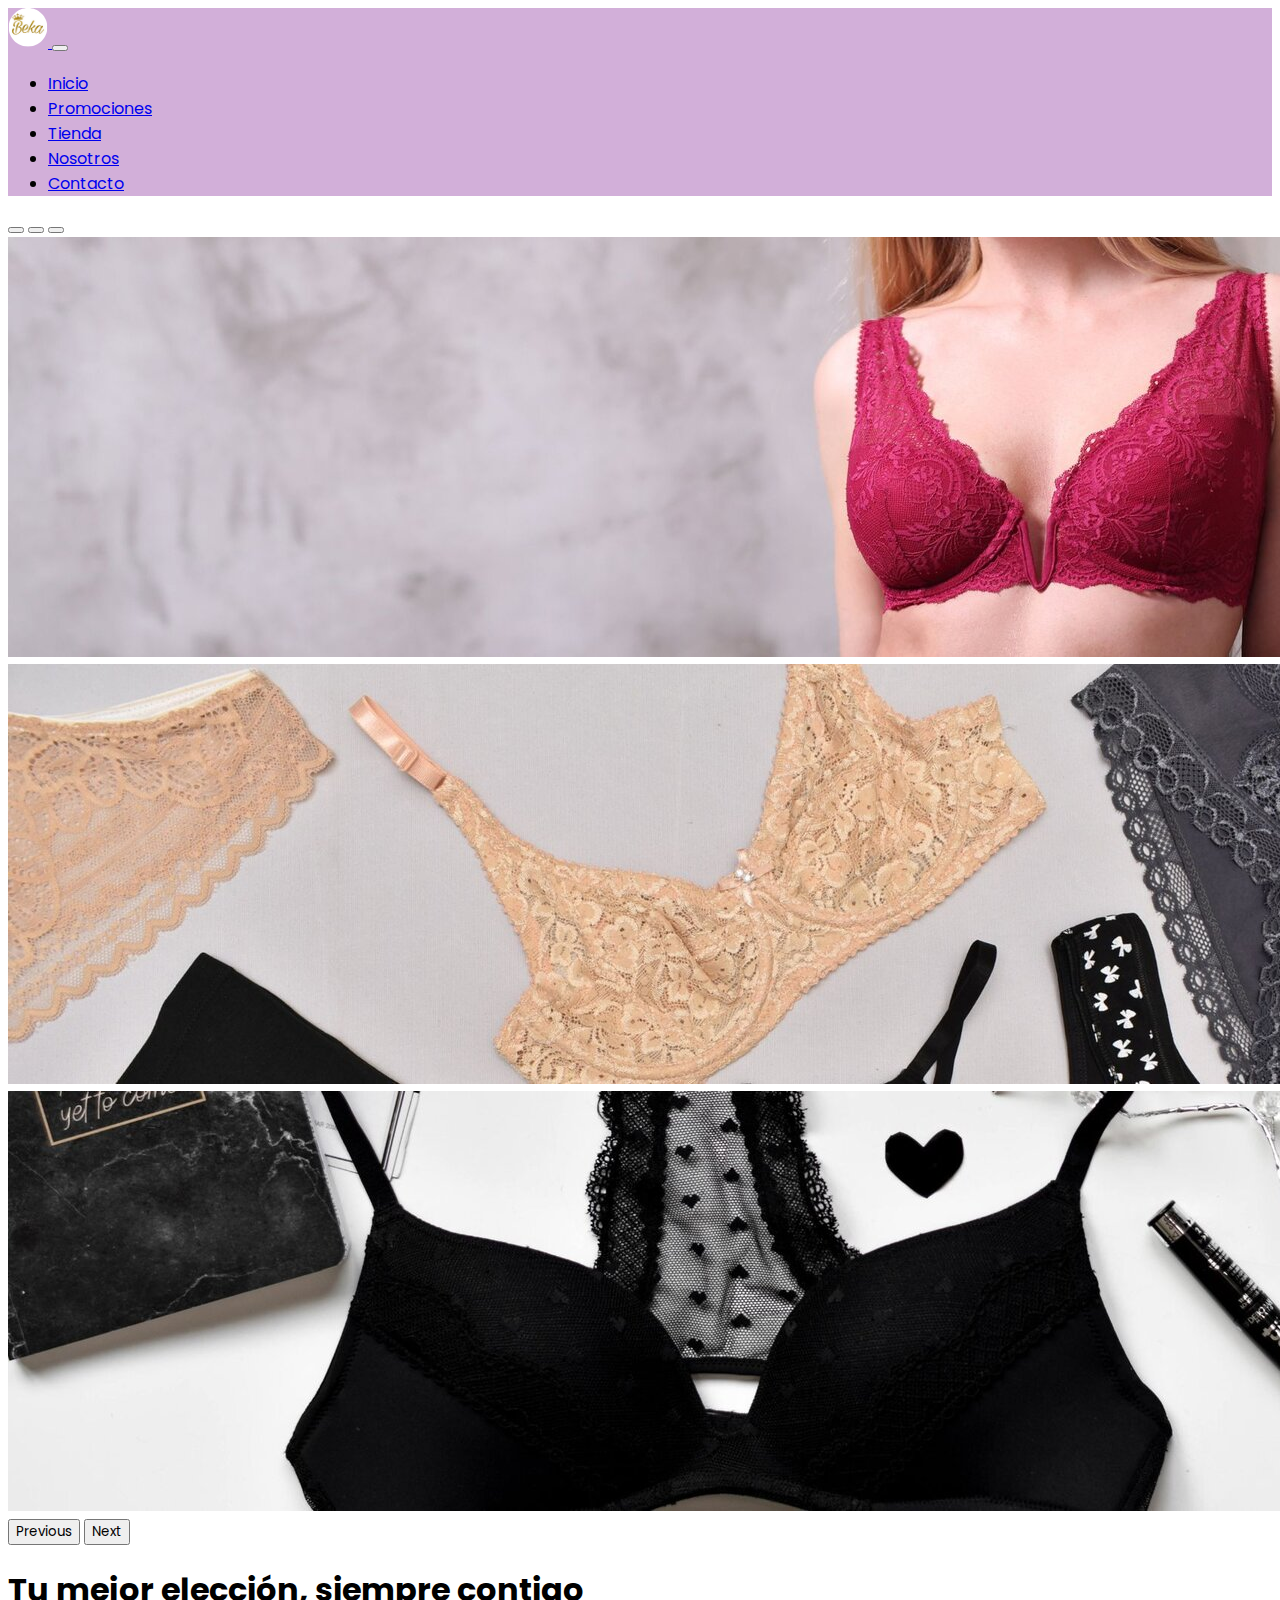
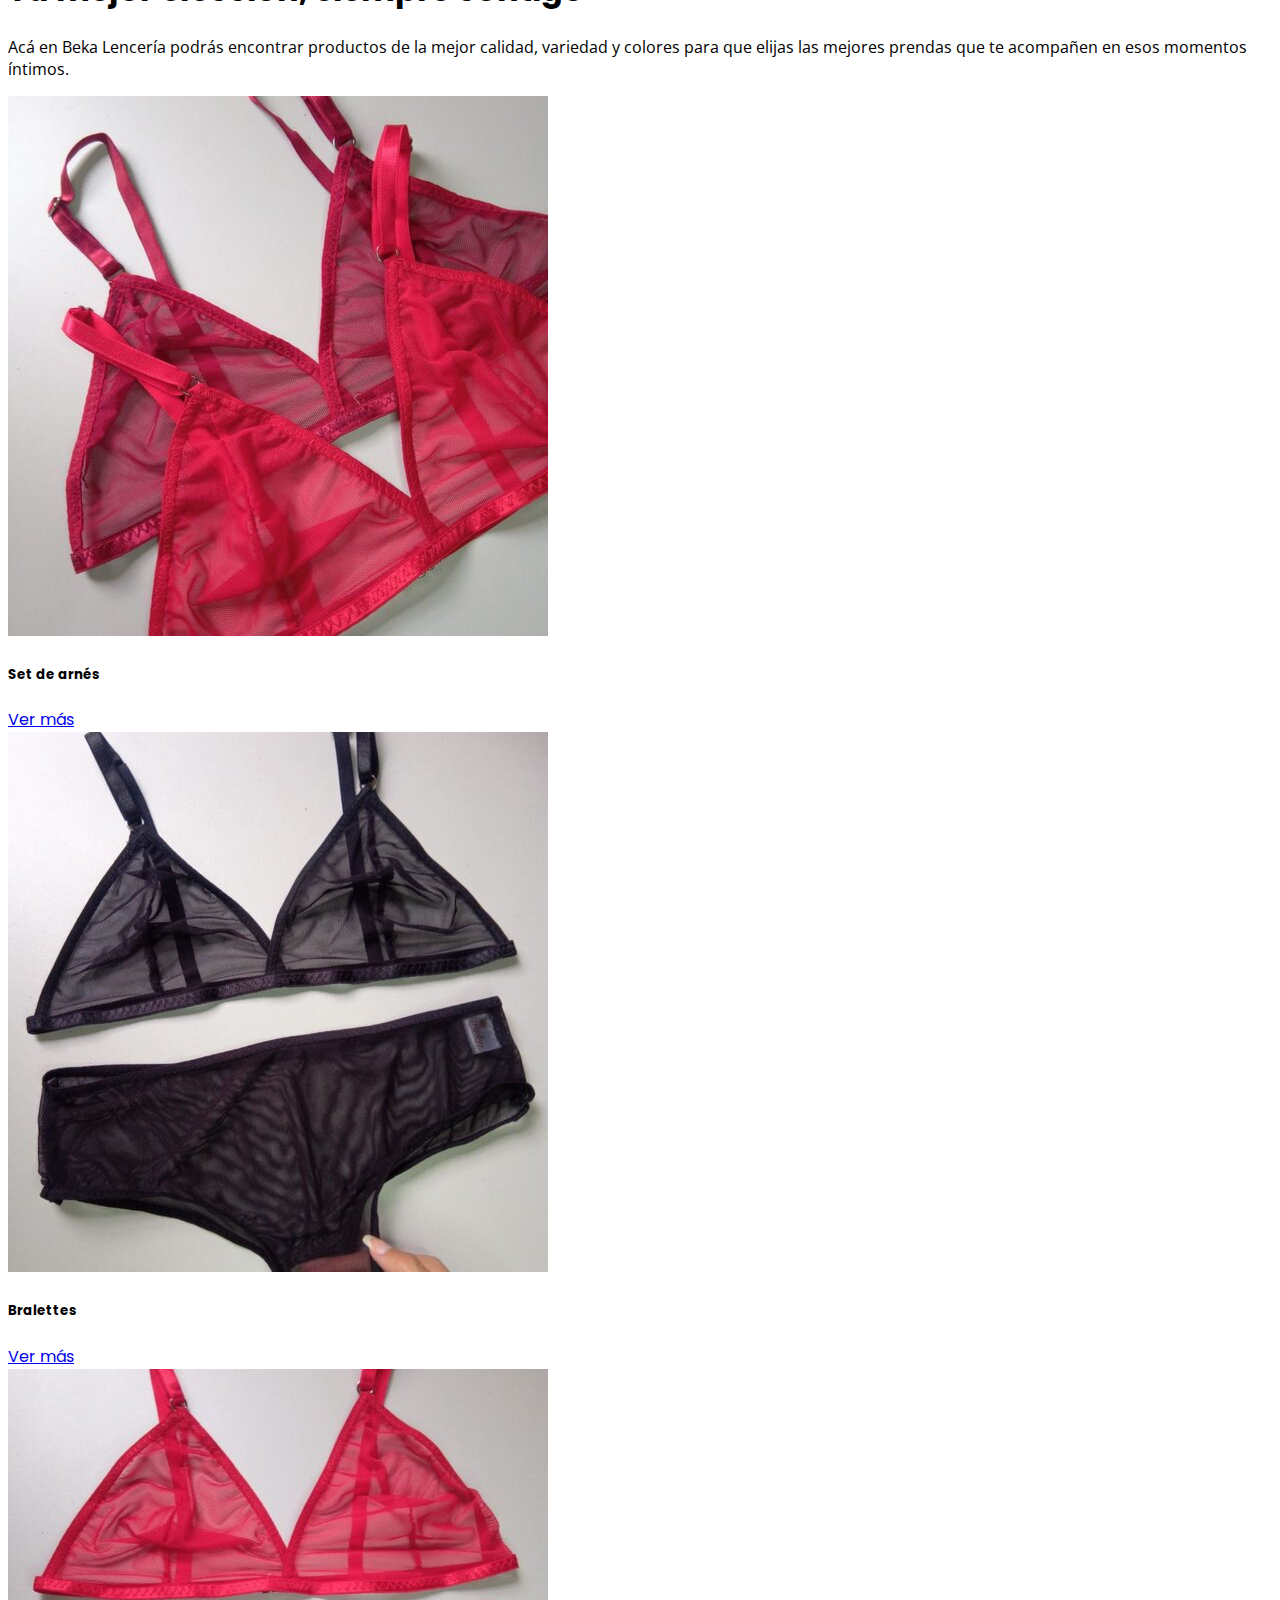
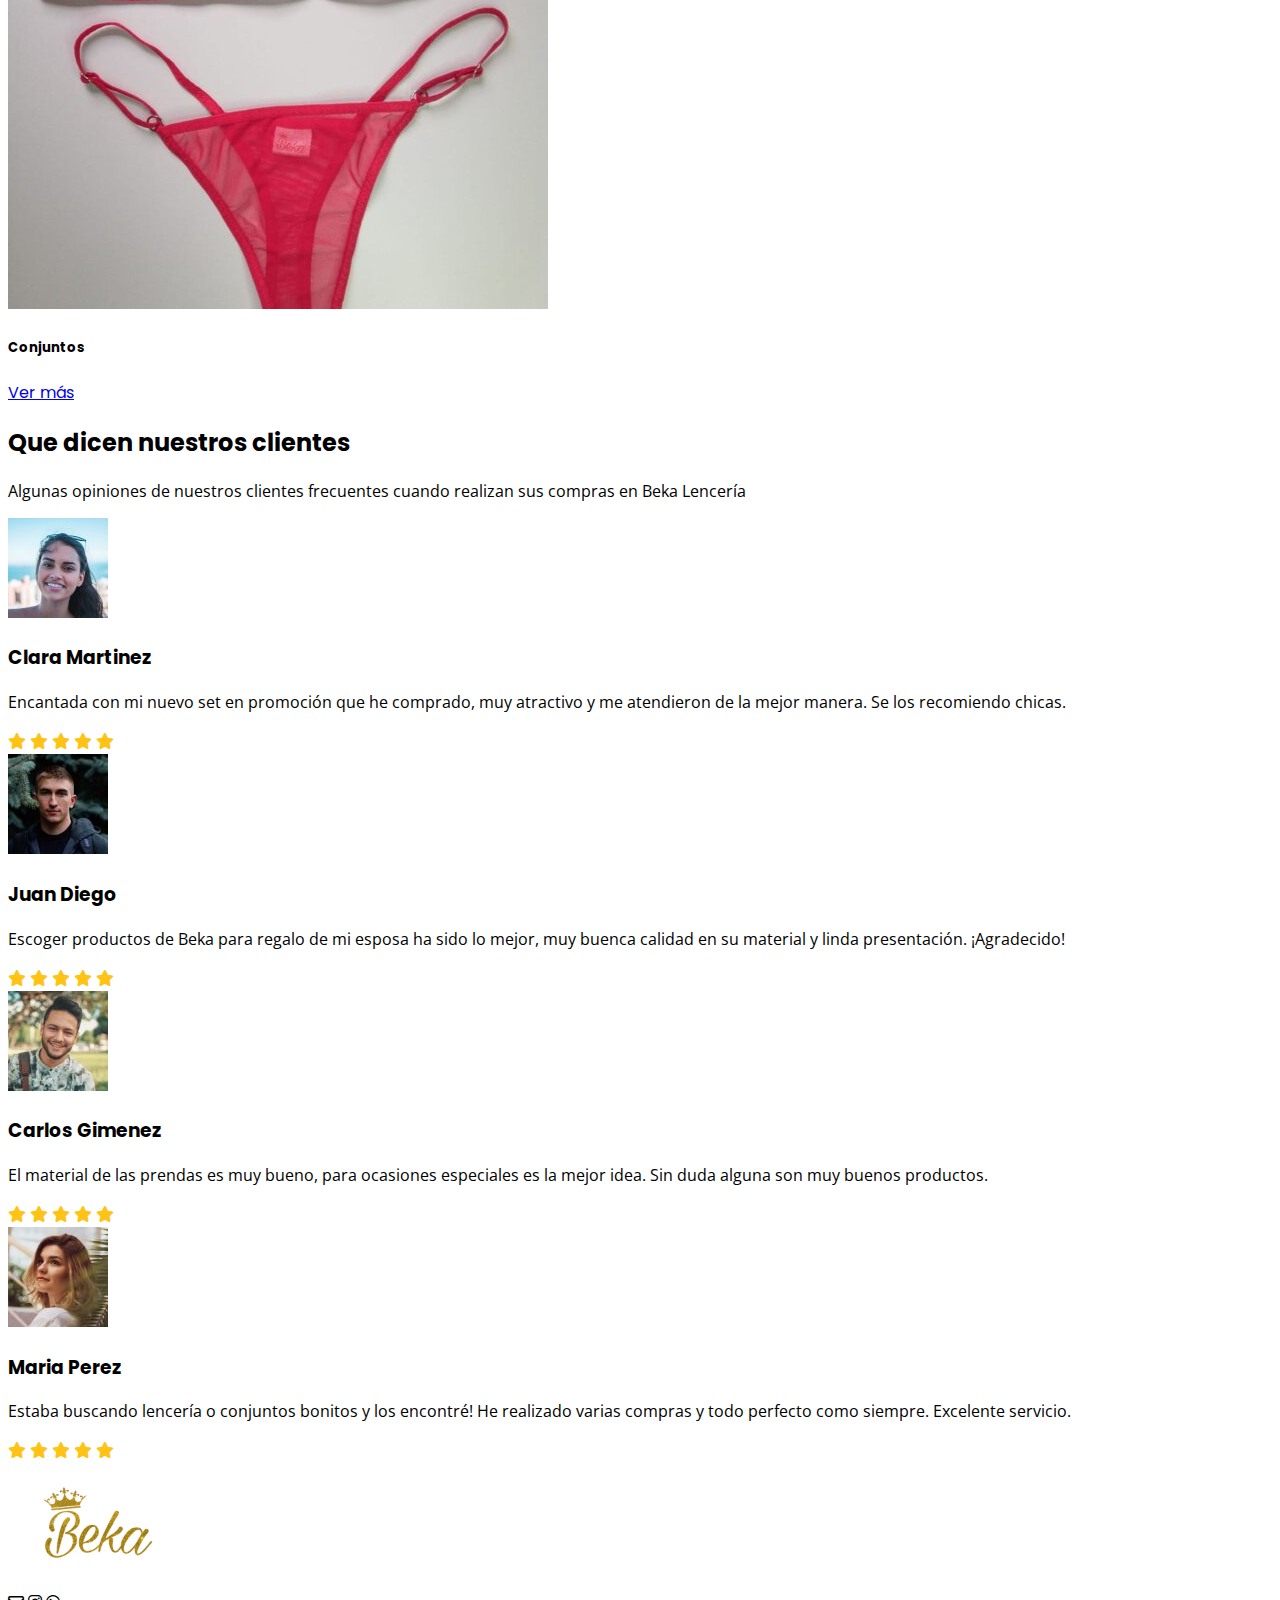
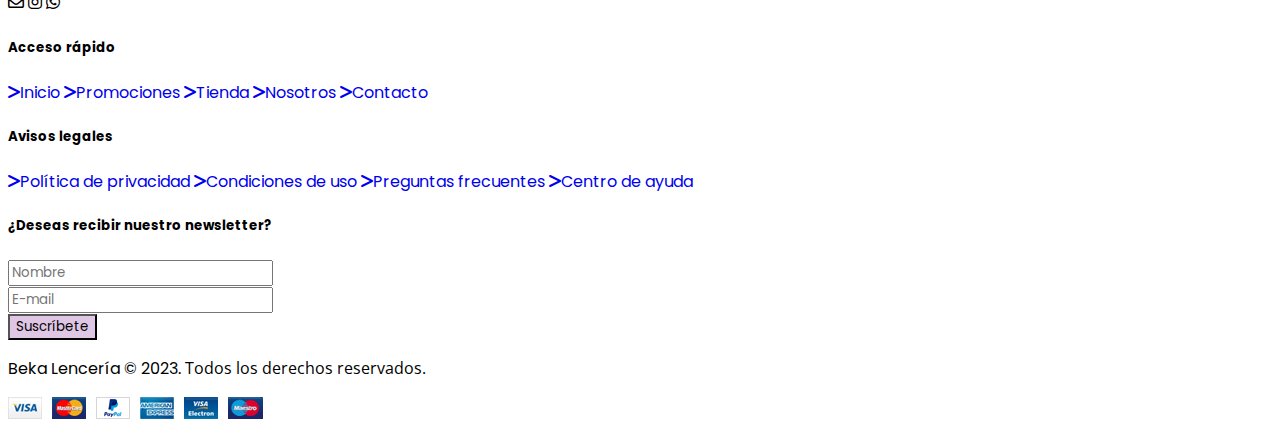
==== commit 248517b4: "Detalles finales, proyecto listo" ====
--- a/index.html
+++ b/index.html
@@ -4,6 +4,16 @@
     <meta charset="UTF-8" />
     <meta http-equiv="X-UA-Compatible" content="IE=edge" />
     <meta name="viewport" content="width=device-width, initial-scale=1.0" />
+    <!-- Palabras clave -->
+    <meta
+      name="keywords"
+      content="lenceria, conjuntos, compras, femenino, prendas, beka, merida"
+    />
+    <!-- Descripción -->
+    <meta
+      name="description"
+      content="Transforma tu guardarropa con Beka. Descubre una gran selección de lencería y trajes de baño para mujeres que ofrecen comodidad y estilo. ¡Compra ahora, siéntete segura y hermosa en tu piel!"
+    />
     <!-- Bootstrap -->
     <link
       href="https://cdn.jsdelivr.net/npm/bootstrap@5.3.0-alpha3/dist/css/bootstrap.min.css"
@@ -356,13 +366,15 @@
             <section
               class="social-labels pt-4 pb-5 d-flex justify-content-around icono"
             >
-              <a href="https://www.instagram.com/">
+              <a href="mailto:bekalenceriaa@gmail.com">
                 <i class="fa-regular fa-envelope fs-1"></i>
               </a>
-              <a href="https://www.instagram.com/">
+              <a href="https://www.instagram.com/bekalenceriaa/">
                 <i class="fa-brands fa-instagram fs-1"></i>
               </a>
-              <a href="https://www.instagram.com/">
+              <a
+                href="https://l.instagram.com/?u=https%3A%2F%2Fwa.me%2F584247132178&e=AT2ud4M9pJvVOWc7MBdL5TvibonieDdYBGTGRG6pDmxi-EAkYWv2mQv5gN0Yh-uyGJv16r0LknqOo4ZEdJFuIcO3G4jLhfNdvN2Gdg"
+              >
                 <i class="fa-brands fa-whatsapp fs-1"></i>
               </a>
             </section>
--- a/css/style.css
+++ b/css/style.css
@@ -52,7 +52,6 @@
 
 /* Página Promociones */
 .forma-bg {
-  font-size: 60px;
   clip-path: polygon(100% 15%, 100% 70%, 0% 85%, 0% 30%);
   background-image: linear-gradient(to right top, #5c3477, #7a3793, #9c36ae, #c22ec6, #eb12db); }
 
@@ -69,6 +68,22 @@
   width: 300px;
   opacity: 1;
   filter: contrast(120%); }
+
+/* Slider */
+.slider {
+  aspect-ratio: 10 / 16;
+  width: 300px;
+  position: relative;
+  display: flex;
+  overflow: scroll;
+  scroll-snap-type: x mandatory; }
+  .slider img {
+    width: 100%;
+    left: 0;
+    position: sticky;
+    object-fit: cover;
+    border-radius: 5px;
+    scroll-snap-align: center; }
 
 /* Página Nosotros */
 /* Sección 2 */
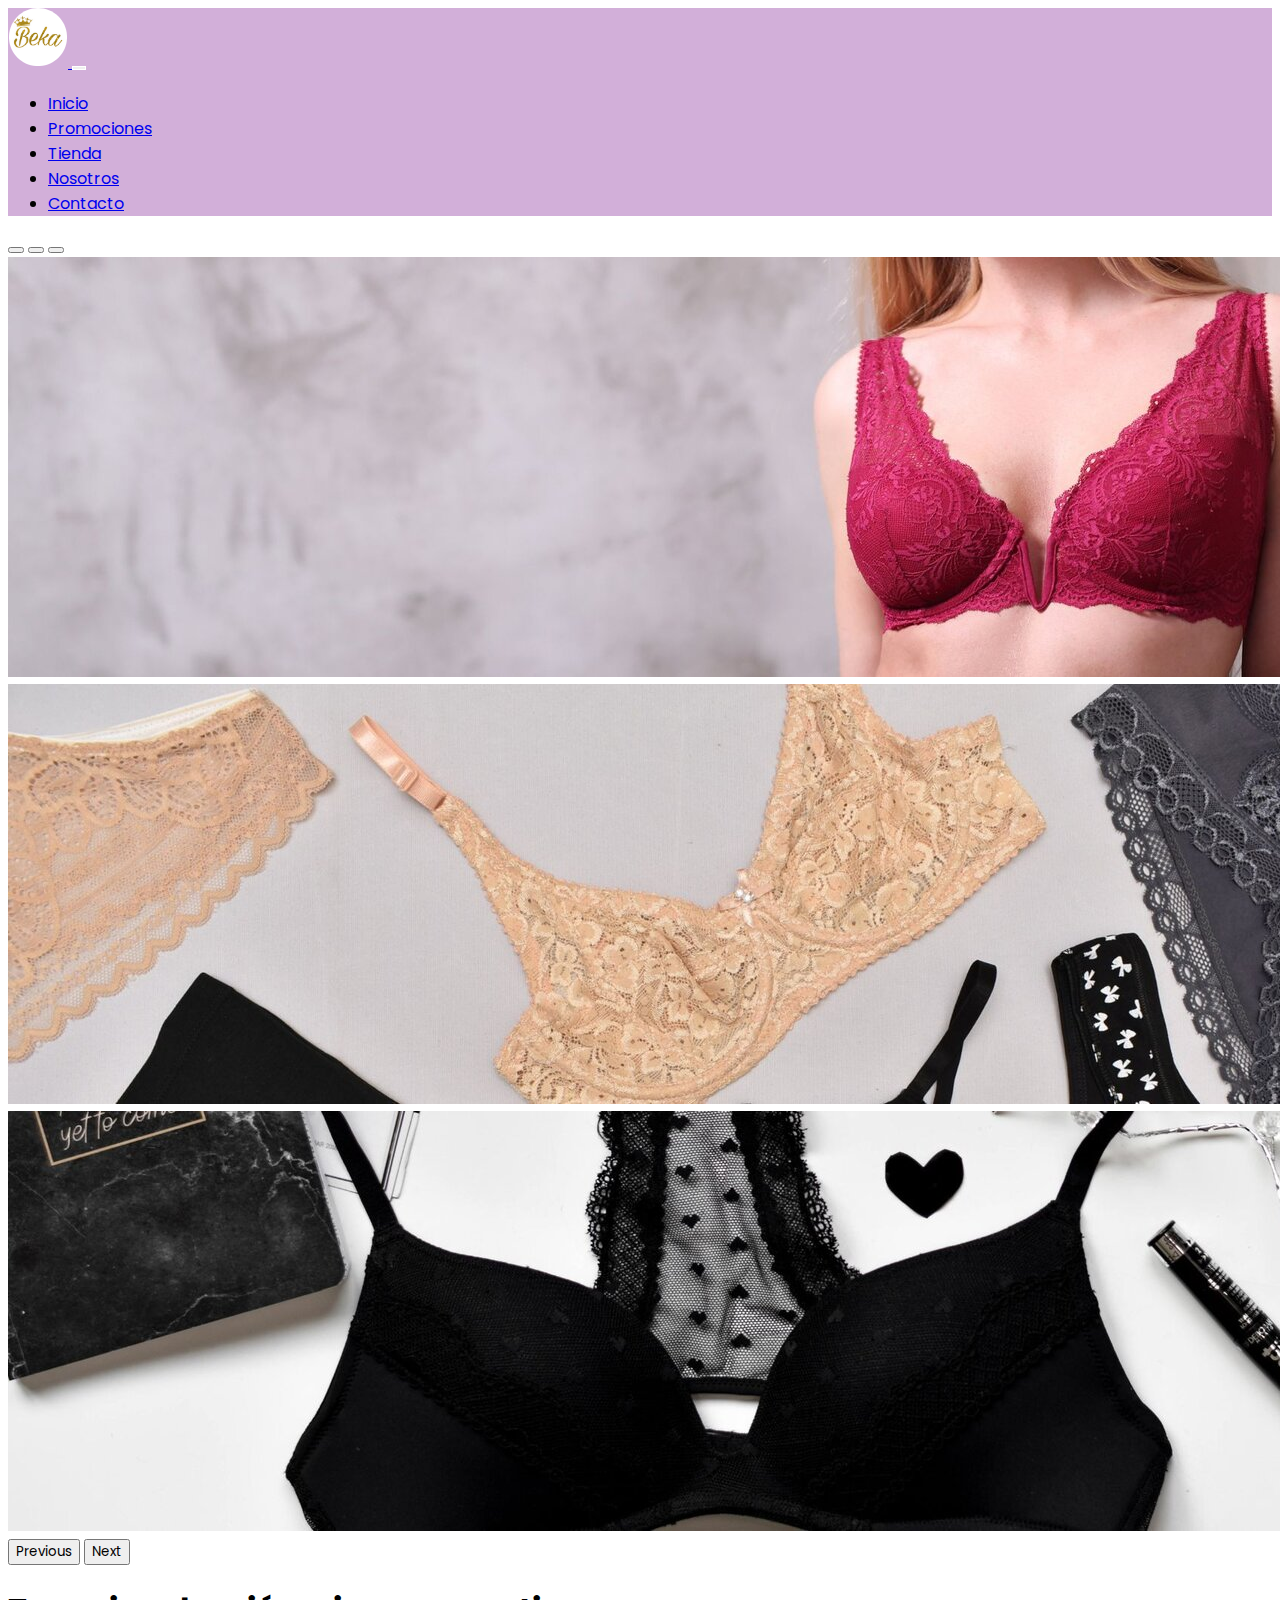
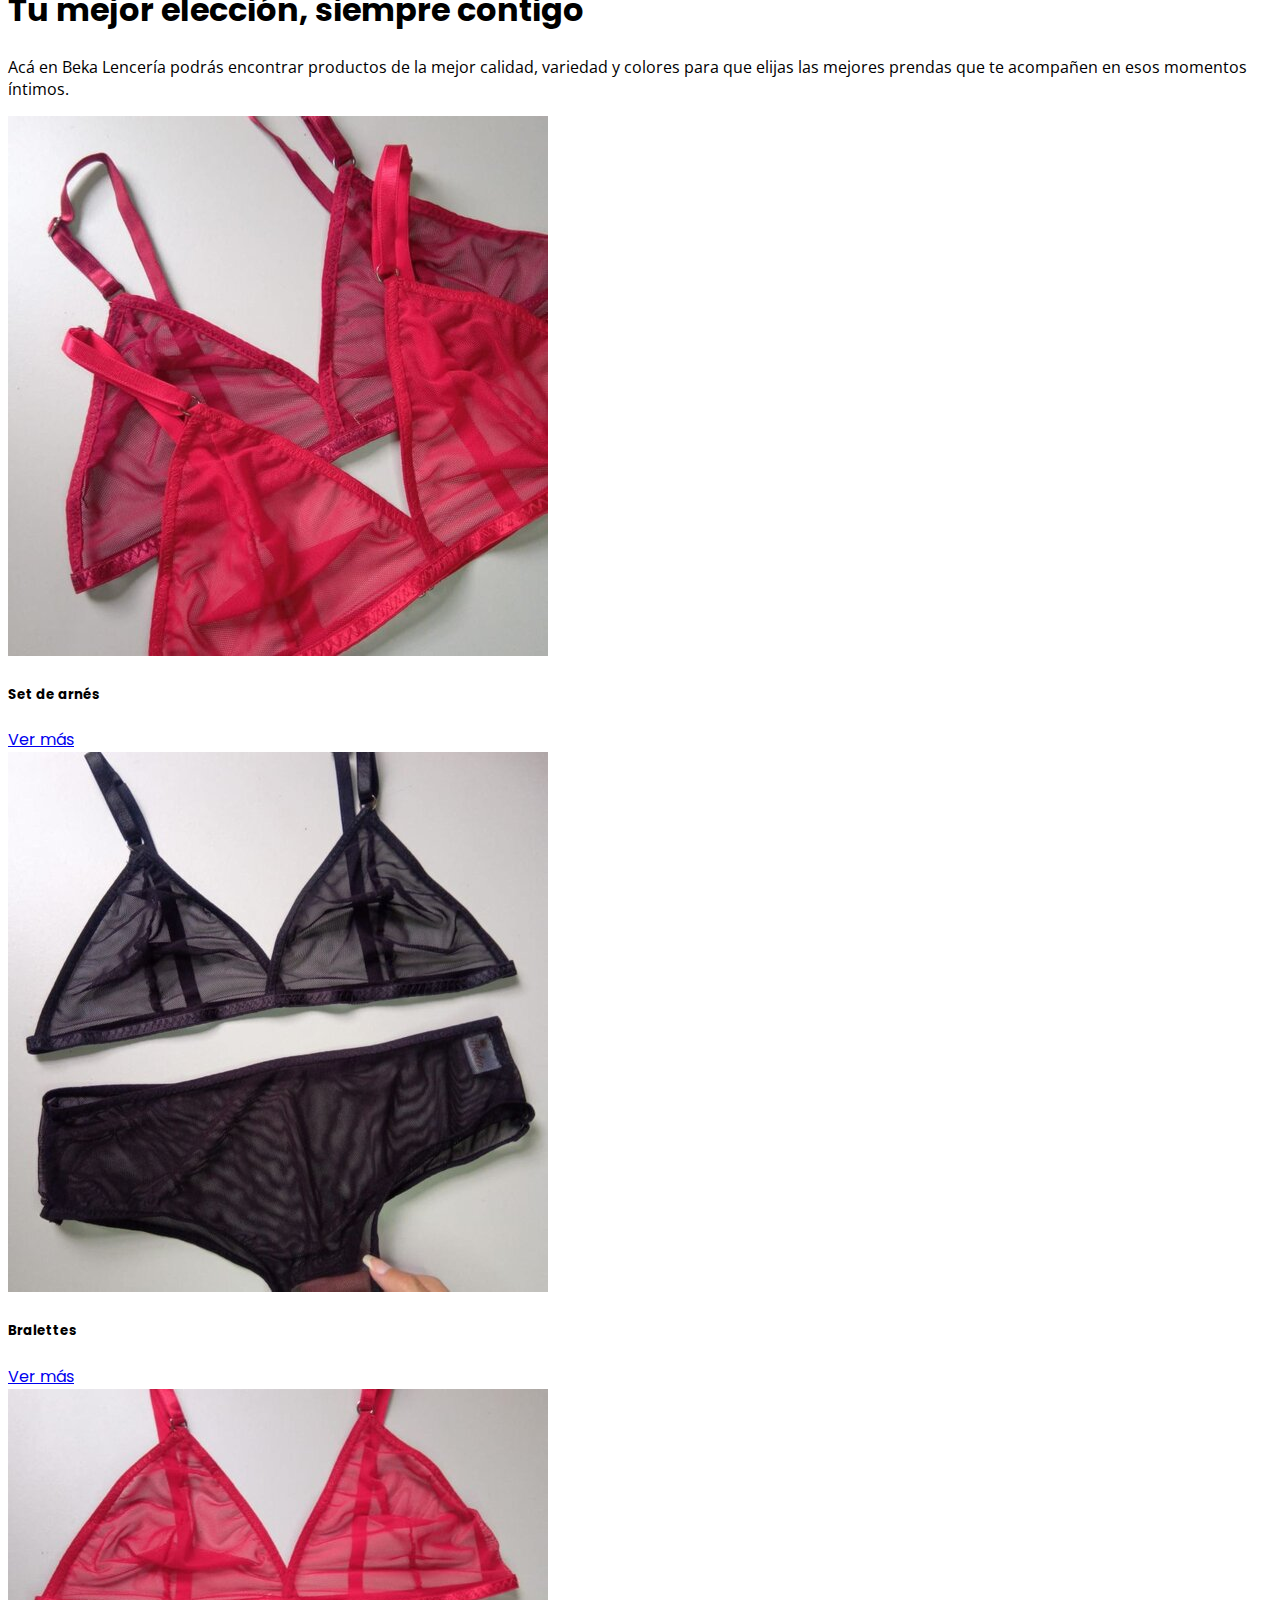
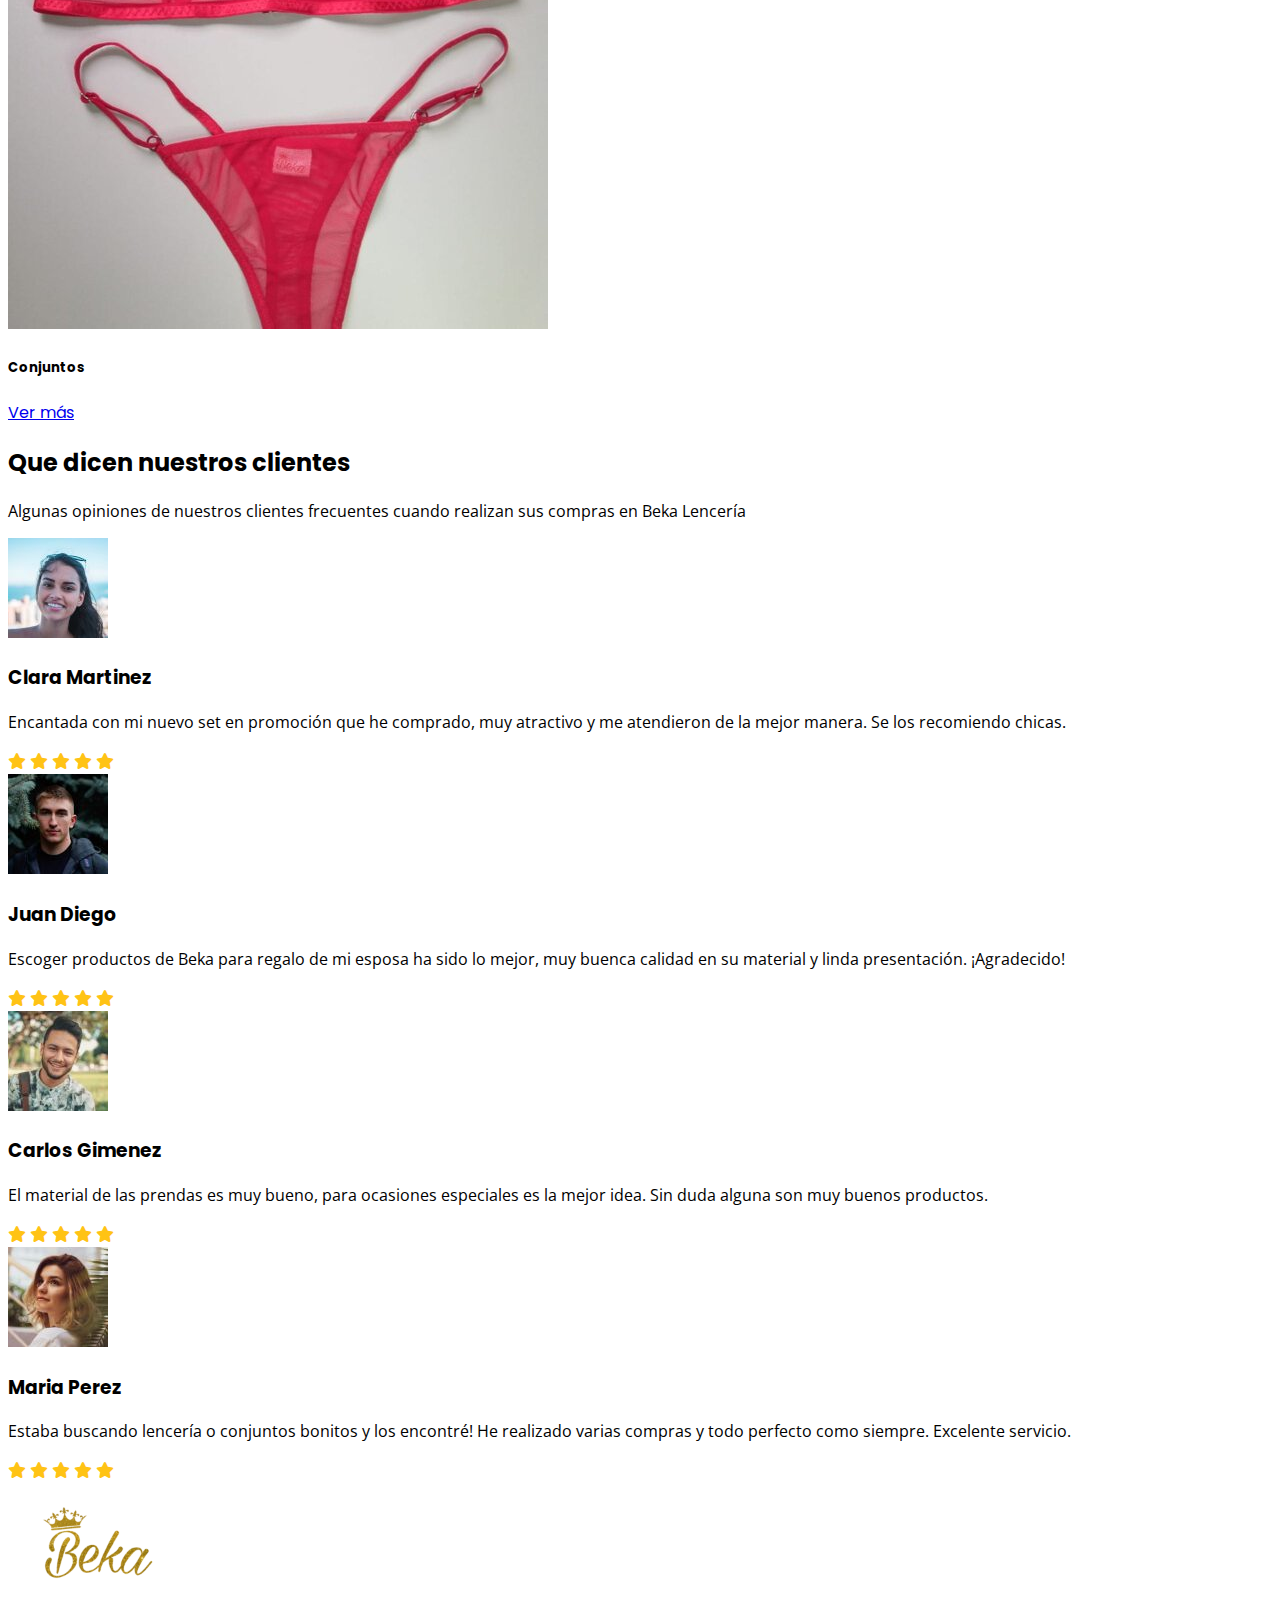
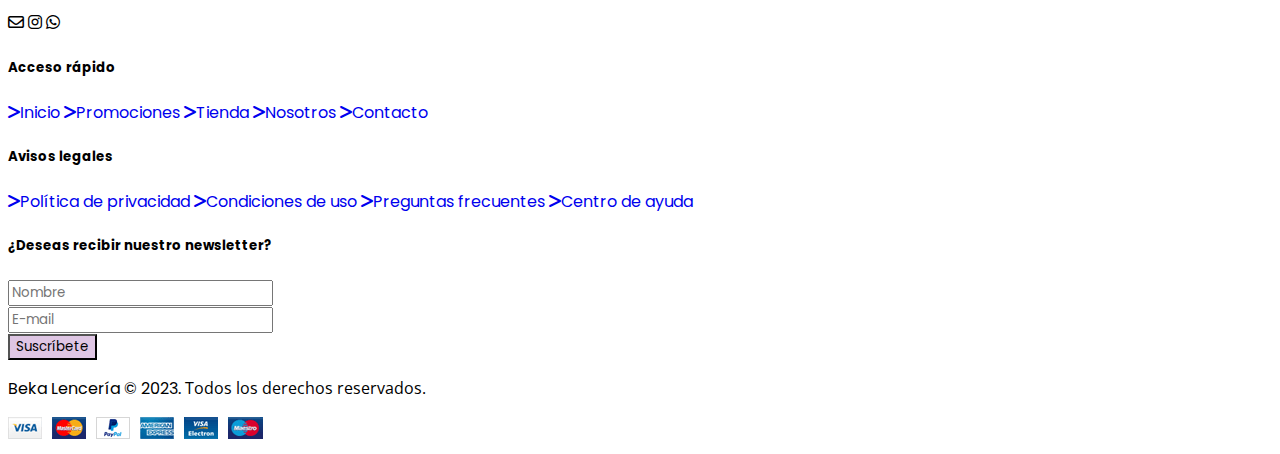
==== commit d022b1c2: "cambios realizados según la devolución del tutor" ====
--- a/index.html
+++ b/index.html
@@ -34,7 +34,7 @@
       rel="stylesheet"
     />
     <!-- CSS personalizado -->
-    <link rel="stylesheet" href="css/style.css" />
+    <link rel="stylesheet" href="scss/main.css" />
     <!-- Favicon -->
     <link rel="shortcut icon" href="../img/favicon.svg" type="image/x-icon" />
     <!-- Título de página -->
@@ -46,10 +46,16 @@
     <!-- Header -->
     <header>
       <!-- Barra de navegación -->
-      <nav class="navbar navbar-expand-lg bg-color-nav p-2 fixed-top shadow">
+      <nav
+        class="navbar navbar-dark navbar-expand-lg bg-color-nav p-2 fixed-top shadow"
+      >
         <div class="container">
           <a class="navbar-brand" href="./index.html">
-            <img src="img/favicon.svg" alt="logo" />
+            <img
+              src="img/favicon.svg"
+              width="60px"
+              alt="logo principal de la marca"
+            />
           </a>
           <button
             class="navbar-toggler"
@@ -144,21 +150,21 @@
               <img
                 src="img/img-index/banner-1.jpg"
                 class="d-block w-100"
-                alt="lenceria vino"
+                alt="lenceria en tonalidad vino"
               />
             </div>
             <div class="carousel-item">
               <img
                 src="img/img-index/banner-2.jpg"
                 class="d-block w-100"
-                alt="lenceria beige"
+                alt="prendas de lenceria color beige"
               />
             </div>
             <div class="carousel-item">
               <img
                 src="img/img-index/banner-3.jpg"
                 class="d-block w-100"
-                alt="lenceria negra"
+                alt="varias prendas de lenceria en color negro"
               />
             </div>
           </div>
@@ -203,7 +209,7 @@
             <img
               src="img/img-index/card-1.jpg"
               class="card-img-top pb-3"
-              alt="tarjeta 1"
+              alt="modelo de prenda para su venta"
             />
             <div class="card-body text-center">
               <h5 class="card-title pb-1">Set de arnés</h5>
@@ -219,7 +225,7 @@
             <img
               src="img/img-index/card-2.jpg"
               class="card-img-top pb-3"
-              alt="tarjeta 2"
+              alt="modelo de prenda para su venta"
             />
             <div class="card-body text-center">
               <h5 class="card-title pb-1">Bralettes</h5>
@@ -235,7 +241,7 @@
             <img
               src="img/img-index/card-3.jpg"
               class="card-img-top pb-3"
-              alt="tarjeta 3"
+              alt="modelo de prenda para su venta"
             />
             <div class="card-body text-center">
               <h5 class="card-title pb-1">Conjuntos</h5>
@@ -261,7 +267,7 @@
               <div class="card-body text-center">
                 <img
                   src="img/img-index/foto-de-perfil-1.jpg"
-                  alt="foto de perfil"
+                  alt="foto de perfil de un cliente"
                   class="rounded-circle mb-3"
                 />
                 <h3 class="card-title mb-3 fs-5">Clara Martinez</h3>
@@ -283,7 +289,7 @@
               <div class="card-body text-center">
                 <img
                   src="img/img-index/foto-de-perfil-2.jpg"
-                  alt="foto de perfil"
+                  alt="foto de perfil de un cliente"
                   class="rounded-circle mb-3"
                 />
                 <h3 class="card-title mb-3 fs-5">Juan Diego</h3>
@@ -305,7 +311,7 @@
               <div class="card-body text-center">
                 <img
                   src="img/img-index/foto-de-perfil-3.jpg"
-                  alt="foto de perfil"
+                  alt="foto de perfil de un cliente"
                   class="rounded-circle mb-3"
                 />
                 <h3 class="card-title mb-3 fs-5">Carlos Gimenez</h3>
@@ -327,7 +333,7 @@
               <div class="card-body text-center">
                 <img
                   src="img/img-index/foto-de-perfil-4.jpg"
-                  alt="foto de perfil"
+                  alt="foto de perfil de un cliente"
                   class="rounded-circle mb-3"
                 />
                 <h3 class="card-title mb-3 fs-5">Maria Perez</h3>
@@ -358,7 +364,7 @@
                 <img
                   src="./img/logo-sin-fondo.png"
                   width="180px"
-                  alt="imagen del footer"
+                  alt="logo de la marca en fondo transparente que reposa en el pie de pagina"
                 />
               </a>
             </section>
@@ -470,7 +476,7 @@
               <img
                 class="img-fluid"
                 src="img/img-footer/pagos.png"
-                alt="métodos de pago"
+                alt="etiqueta de logos sobre empresas para métodos de pago"
               />
             </div>
           </div>
--- a/scss/main.css
+++ b/scss/main.css
@@ -0,0 +1,114 @@
+@charset "UTF-8";
+/* Reset de página */
+* {
+  font-family: "Poppins", sans-serif; }
+  * p {
+    font-family: "Open Sans", sans-serif; }
+
+/* Barra de navegación */
+.bg-color-nav {
+  background-color: #d2afd9; }
+
+.labels a {
+  text-decoration: none; }
+
+.labels a:hover {
+  text-decoration: underline; }
+
+.navbar-toggler {
+  border: white solid 1px; }
+  .navbar-toggler :focus {
+    box-shadow: none; }
+
+/* Página Inicio */
+/* Botones de productos */
+.over-button:hover {
+  font-weight: 500 !important;
+  transition: ease-in 0.2s; }
+
+/* Pie de página */
+.color-effect a {
+  color: black;
+  text-decoration: none; }
+
+.color-effect a:hover {
+  text-decoration: underline;
+  color: #e388f5; }
+
+/* Redes sociales */
+.social-labels a {
+  text-decoration: none;
+  color: black; }
+
+.social-labels :hover {
+  transition: ease-out 0.1s;
+  color: #e388f5; }
+
+/* Botón newsletter */
+.button-color {
+  color: black;
+  background-color: #d2afd9b5; }
+
+.button-color:hover {
+  background-color: #d2afd9;
+  color: white;
+  font-weight: 500;
+  transition: ease-in 0.2s; }
+
+/* Página Promociones */
+.forma-bg {
+  clip-path: polygon(100% 15%, 100% 70%, 0% 85%, 0% 30%);
+  background-image: linear-gradient(to right top, #5c3477, #7a3793, #9c36ae, #c22ec6, #eb12db); }
+
+/* Efecto de galería */
+.gallery img {
+  width: 0;
+  flex-grow: 1;
+  object-fit: cover;
+  opacity: 0.8;
+  transition: 0.4s ease; }
+
+.gallery img:hover {
+  cursor: crosshair;
+  width: 300px;
+  opacity: 1;
+  filter: contrast(120%); }
+
+/* Slider */
+.slider {
+  aspect-ratio: 10 / 16;
+  width: 300px;
+  position: relative;
+  display: flex;
+  overflow: scroll;
+  scroll-snap-type: x mandatory; }
+  .slider img {
+    width: 100%;
+    left: 0;
+    position: sticky;
+    object-fit: cover;
+    border-radius: 5px;
+    scroll-snap-align: center; }
+
+/* Página Nosotros */
+/* Sección 2 */
+.card-nosotros {
+  background: rgba(252, 216, 255, 0.518);
+  border-radius: 0.9em;
+  box-shadow: 0.3em 0.3em 0.7em #00000015;
+  transition: border 0.5s cubic-bezier(0.175, 0.885, 0.32, 1.275);
+  border: #fafafa 0.2em solid; }
+
+.card-color:hover {
+  border: #d2afd9 0.2em solid;
+  transform: scale(1.025); }
+
+/* Página Contacto */
+/* Formulario */
+.bg-form {
+  background: rgba(255, 255, 255, 0.2);
+  border-radius: 16px;
+  box-shadow: 0 4px 30px rgba(0, 0, 0, 0.1);
+  backdrop-filter: blur(9.3px);
+  -webkit-backdrop-filter: blur(9.3px);
+  border: 1px solid rgba(255, 255, 255, 0.3); }
